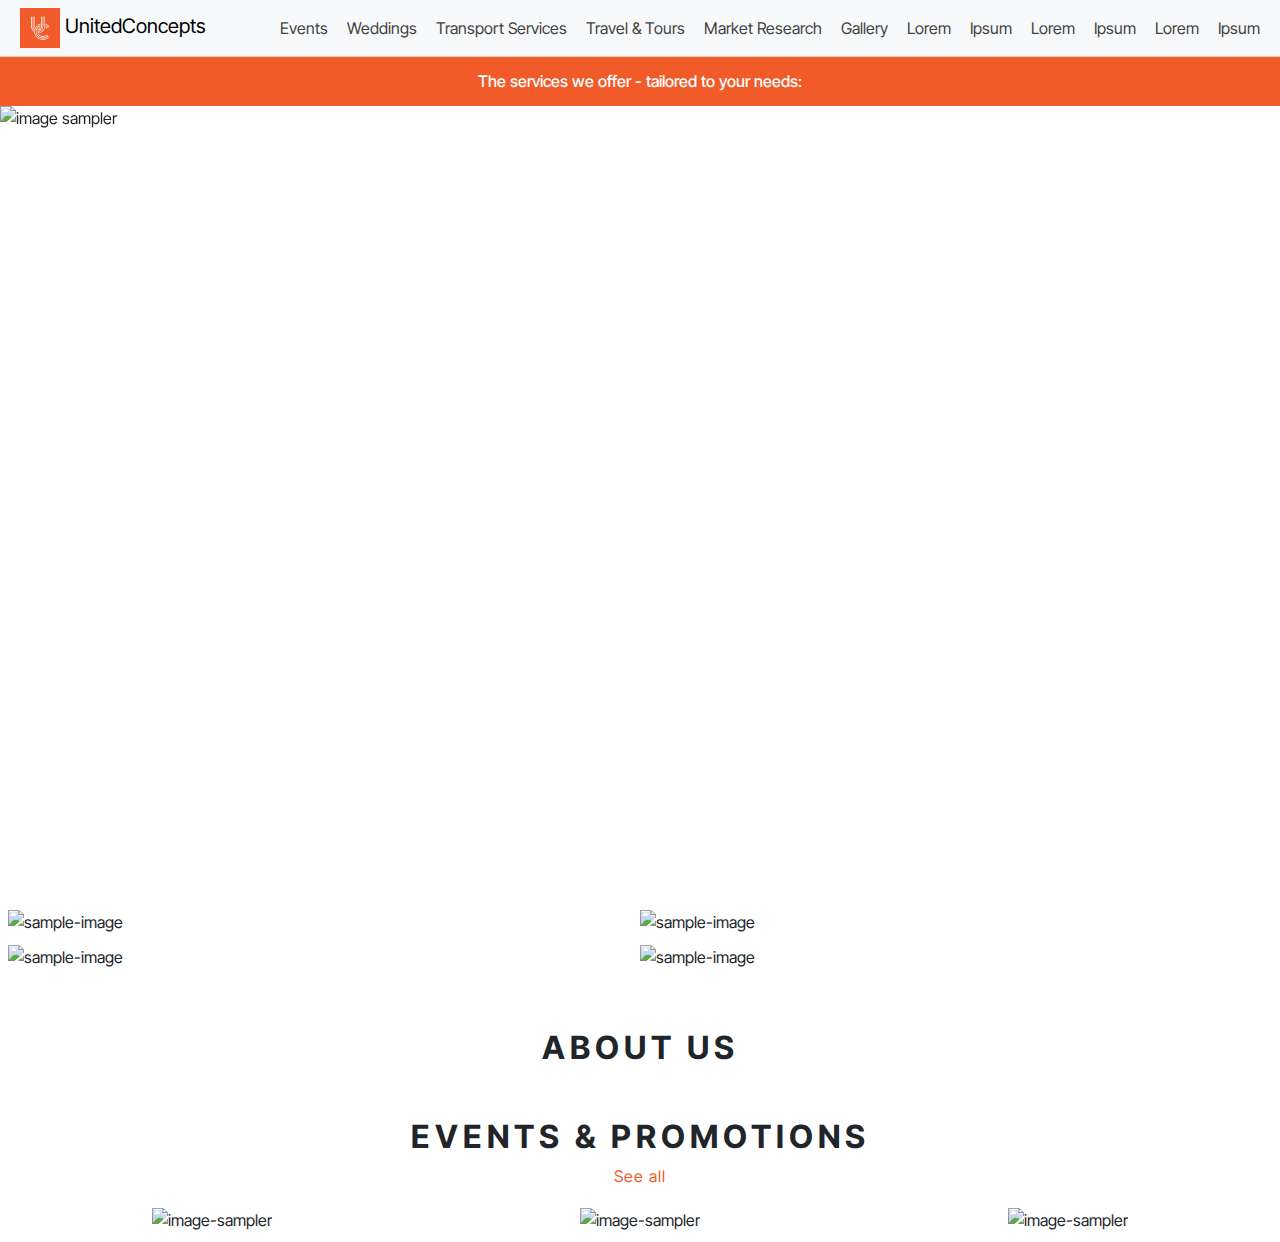
==== index.html @ 54bebf53 "save changes - add photos, events and promos, about us" ====
<!DOCTYPE html>
<html lang="en">
<head>
    <meta charset="UTF-8">
    <meta http-equiv="X-UA-Compatible" content="IE=edge">
    <meta name="viewport" content="width=device-width, initial-scale=1.0">
    <!-- BootStrap CDN -->
    <link rel="stylesheet" href="https://cdn.jsdelivr.net/npm/bootstrap@5.2.2/dist/css/bootstrap.min.css">
    
    <!-- FontAwesome CDN -->
    <script src="https://kit.fontawesome.com/a1d79e8ba2.js" crossorigin="anonymous"></script>
    <!-- Google Fonts -->
    <link rel="preconnect" href="https://fonts.googleapis.com">
    <link rel="preconnect" href="https://fonts.gstatic.com" crossorigin>
    <link href="https://fonts.googleapis.com/css2?family=Inter+Tight:wght@200&display=swap" rel="stylesheet">
    <!-- Local CSS -->
    <link rel="stylesheet" href="index.css">
    <link rel="icon" href="images/logo.jpg">
    <title>UnitedConcepts PH</title>
</head>
<body>
    <nav class="navbar bg-light">
        <div class="img-container">
            <a href="404.html" class="navbar-brand">
                <img src="images/logo.jpg" alt="unicon logo" id="logo"> UnitedConcepts
            </a>
        </div>
        <div class="text-container">
            <a href="404.html">Events</a>
            <a href="404.html">Weddings</a>
            <a href="404.html">Transport Services</a>
            <a href="404.html">Travel & Tours</a>
            <a href="404.html">Market Research</a>
            <a href="404.html">Gallery</a>
            <a href="404.html">Lorem</a>
            <a href="404.html">Ipsum</a>
            <a href="404.html">Lorem</a>
            <a href="404.html">Ipsum</a>
            <a href="404.html">Lorem</a>
            <a href="404.html">Ipsum</a>
        </div>
    </nav>
    <div class="banner">
        <h5>The services we offer - tailored to your needs:</h5>
    </div>
    <!-- Service Carousel Bootstrap -->
    <section id="services">
        <div id="carouselExampleInterval" class="carousel slide" data-bs-ride="carousel">
            <div class="carousel-indicators">
                <button type="button" data-bs-target="#carouselExampleInterval" data-bs-slide-to="0" class="active" aria-current="true" aria-label="Slide 1"></button>
                <button type="button" data-bs-target="#carouselExampleInterval" data-bs-slide-to="1" aria-label="Slide 2"></button>
                <button type="button" data-bs-target="#carouselExampleInterval" data-bs-slide-to="2" aria-label="Slide 3"></button>
                <button type="button" data-bs-target="#carouselExampleInterval" data-bs-slide-to="3" aria-label="Slide 4"></button>
                <button type="button" data-bs-target="#carouselExampleInterval" data-bs-slide-to="4" aria-label="Slide 5"></button>
            </div>
            <div class="carousel-inner">
              <div class="carousel-item active" data-bs-interval="4000">
                <img src="https://images.unsplash.com/photo-1549451371-64aa98a6f660?ixlib=rb-1.2.1&ixid=MnwxMjA3fDB8MHxwaG90by1wYWdlfHx8fGVufDB8fHx8&auto=format&fit=crop&w=1740&q=80" class="d-block img-crop" alt="image sampler">
              </div>
              <div class="carousel-item" data-bs-interval="4000">
                <img src="https://images.unsplash.com/photo-1460978812857-470ed1c77af0?ixlib=rb-1.2.1&ixid=MnwxMjA3fDB8MHxwaG90by1wYWdlfHx8fGVufDB8fHx8&auto=format&fit=crop&w=1895&q=80" class="d-block img-crop" alt="image sampler">
              </div>
              <div class="carousel-item" data-bs-interval="4000">
                <img src="https://images.unsplash.com/photo-1631436819122-64e20c1d6bb3?ixlib=rb-1.2.1&ixid=MnwxMjA3fDB8MHxwaG90by1wYWdlfHx8fGVufDB8fHx8&auto=format&fit=crop&w=1740&q=80" class="d-block img-crop" alt="image sampler">
              </div>
              <div class="carousel-item" data-bs-interval="4000">
                <img src="https://images.unsplash.com/photo-1534008897995-27a23e859048?ixlib=rb-1.2.1&ixid=MnwxMjA3fDB8MHxwaG90by1wYWdlfHx8fGVufDB8fHx8&auto=format&fit=crop&w=1674&q=80" class="d-block img-crop" alt="image sampler">
              </div>
              <div class="carousel-item" data-bs-interval="4000">
                <img src="https://images.unsplash.com/photo-1454165804606-c3d57bc86b40?ixlib=rb-1.2.1&ixid=MnwxMjA3fDB8MHxwaG90by1wYWdlfHx8fGVufDB8fHx8&auto=format&fit=crop&w=1740&q=80" class="d-block img-crop" alt="image sampler">
              </div>
            </div>
            <button class="carousel-control-prev" type="button" data-bs-target="#carouselExampleInterval" data-bs-slide="prev">
              <span class="carousel-control-prev-icon" aria-hidden="true"></span>
              <span class="visually-hidden">Previous</span>
            </button>
            <button class="carousel-control-next" type="button" data-bs-target="#carouselExampleInterval" data-bs-slide="next">
              <span class="carousel-control-next-icon" aria-hidden="true"></span>
              <span class="visually-hidden">Next</span>
            </button>
          </div>
    </section>
<!-- Image gallery type section -->
    <section>
      <div class="row row-pad">
        <div class="col-md-6 rem-pad">
            <img class="img-sq img-sq-l" src="https://images.unsplash.com/photo-1557223563-8db8e5e7d90b?ixlib=rb-1.2.1&ixid=MnwxMjA3fDB8MHxwaG90by1wYWdlfHx8fGVufDB8fHx8&auto=format&fit=crop&w=1471&q=80" alt="sample-image">
        </div>
        <div class="col-md-6 rem-pad">
            <img class="img-sq img-sq-r" src="https://images.unsplash.com/photo-1553323855-cc1abf1930d2?ixlib=rb-1.2.1&ixid=MnwxMjA3fDB8MHxwaG90by1wYWdlfHx8fGVufDB8fHx8&auto=format&fit=crop&w=1471&q=80" alt="sample-image">
        </div>
        <div class="col-md-6 rem-pad pad-top">
          <img class="img-sq img-sq-l" src="https://images.unsplash.com/photo-1608787721361-a8231d655d72?ixlib=rb-1.2.1&ixid=MnwxMjA3fDB8MHxwaG90by1wYWdlfHx8fGVufDB8fHx8&auto=format&fit=crop&w=1470&q=80" alt="sample-image">
      </div>
      <div class="col-md-6 rem-pad pad-top">
          <img class="img-sq img-sq-r" src="https://images.unsplash.com/photo-1514525253161-7a46d19cd819?ixlib=rb-1.2.1&ixid=MnwxMjA3fDB8MHxwaG90by1wYWdlfHx8fGVufDB8fHx8&auto=format&fit=crop&w=1548&q=80" alt="sample-image">
      </div>
      </div>
    </section>
<!-- About Us -->
    <section id="about-us">
      <h2>ABOUT US</h2>
    </section>
<!-- Events Section -->
    <section id="events">
      <h2>EVENTS & PROMOTIONS</h2>
      <a href="404.html">See all <i class="fa-solid fa-circle-chevron-right"></i></a>
      <div class="row row-pad">
        <div class="col-md-4">
            <img class="events-img overflow-hide" src="https://images.unsplash.com/photo-1507676184212-d03ab07a01bf?ixlib=rb-1.2.1&ixid=MnwxMjA3fDB8MHxwaG90by1wYWdlfHx8fGVufDB8fHx8&auto=format&fit=crop&w=1469&q=80" alt="image-sampler">
        </div>
        <div class="col-md-4">
            <img class="events-img" src="https://images.unsplash.com/photo-1511578314322-379afb476865?ixlib=rb-1.2.1&ixid=MnwxMjA3fDB8MHxwaG90by1wYWdlfHx8fGVufDB8fHx8&auto=format&fit=crop&w=1469&q=80" alt="image-sampler">
        </div>
        <div class="col-md-4">
           <img class="events-img" src="https://images.unsplash.com/photo-1505714628981-7273be3e2bd7?ixlib=rb-1.2.1&ixid=MnwxMjA3fDB8MHxwaG90by1wYWdlfHx8fGVufDB8fHx8&auto=format&fit=crop&w=1470&q=80" alt="image-sampler">
        </div>
      </div>
    </section>

<script src="https://cdn.jsdelivr.net/npm/bootstrap@5.2.2/dist/js/bootstrap.bundle.min.js" integrity="sha384-OERcA2EqjJCMA+/3y+gxIOqMEjwtxJY7qPCqsdltbNJuaOe923+mo//f6V8Qbsw3" crossorigin="anonymous"></script>
</body>
</html>
---- index.css ----
:root{
    --color-main1: #F15B29;
    --color-opac1: #f15b2949;
    --color-main2:gray;
}
html{
    margin:0;
    padding:0;
    box-sizing: border-box;
    overflow-x: hidden;
    /* overflow-y: hidden; */
}
body{
    margin:0;
    padding:0;
    font-family: 'Inter Tight', sans-serif;
}
/* navbar */
#logo{
    margin-left:20px;
    width:40px;
    height:40px;
}
.navbar{
    border-bottom: 1px solid var(--color-opac1);
}
.text-container{
    margin-right: 20px;
    padding:3px 0;
}
.text-container a{
    text-decoration: none;
    color: rgb(66, 66, 66);
    transition: all ease-in 0.1s 0s;
    margin-left:15px;
}
.text-container a:hover{
    display:inline-block;
    cursor:pointer;
    transform:translateY(-2px);
    color: rgb(66, 66, 66);
}
/* banner */
.banner{
    background-color: var(--color-main1);
    text-align: center;
    color:white;
    padding:15px 0;
}
h5{
    margin-bottom: 0;
    font-size:1em;
}
/* services part */
.img-crop{
    width:100vw;
    height:88vh;
    object-fit: cover;

}
/* square images */
.img-sq-l{
    width:100%;
    height:468px;
    padding:0px 10px 0px 10px;
    object-fit: cover;
}
.img-sq-r{
    width:100%;
    height:468px;
    padding:0px 10px 0px 0px;
    object-fit: cover;
}
.row-pad{
    padding:10px;
}
.rem-pad{
    padding:0;
}
.pad-top{
    padding-top:10px;
}
/* About Us */

/* Events */
#events, #about-us{
    margin-top:50px;
    text-align:center;
}
#events h2, #about-us h2{
    font-weight:bold;
    letter-spacing:5px;
} 
#events a{
    font-size:1em;
    font-weight: normal;
    text-decoration: none;
    color: var(--color-main1);
    letter-spacing: 1px;
} 
#events a:hover{
    font-weight: bold;
}
.events-img{
    margin-top:10px;
    width:calc(100% - 5px);
    transition: all ease-in-out 0.3s 0.05s;
}
.events-img:hover{
    transform:scale(1.05);
}
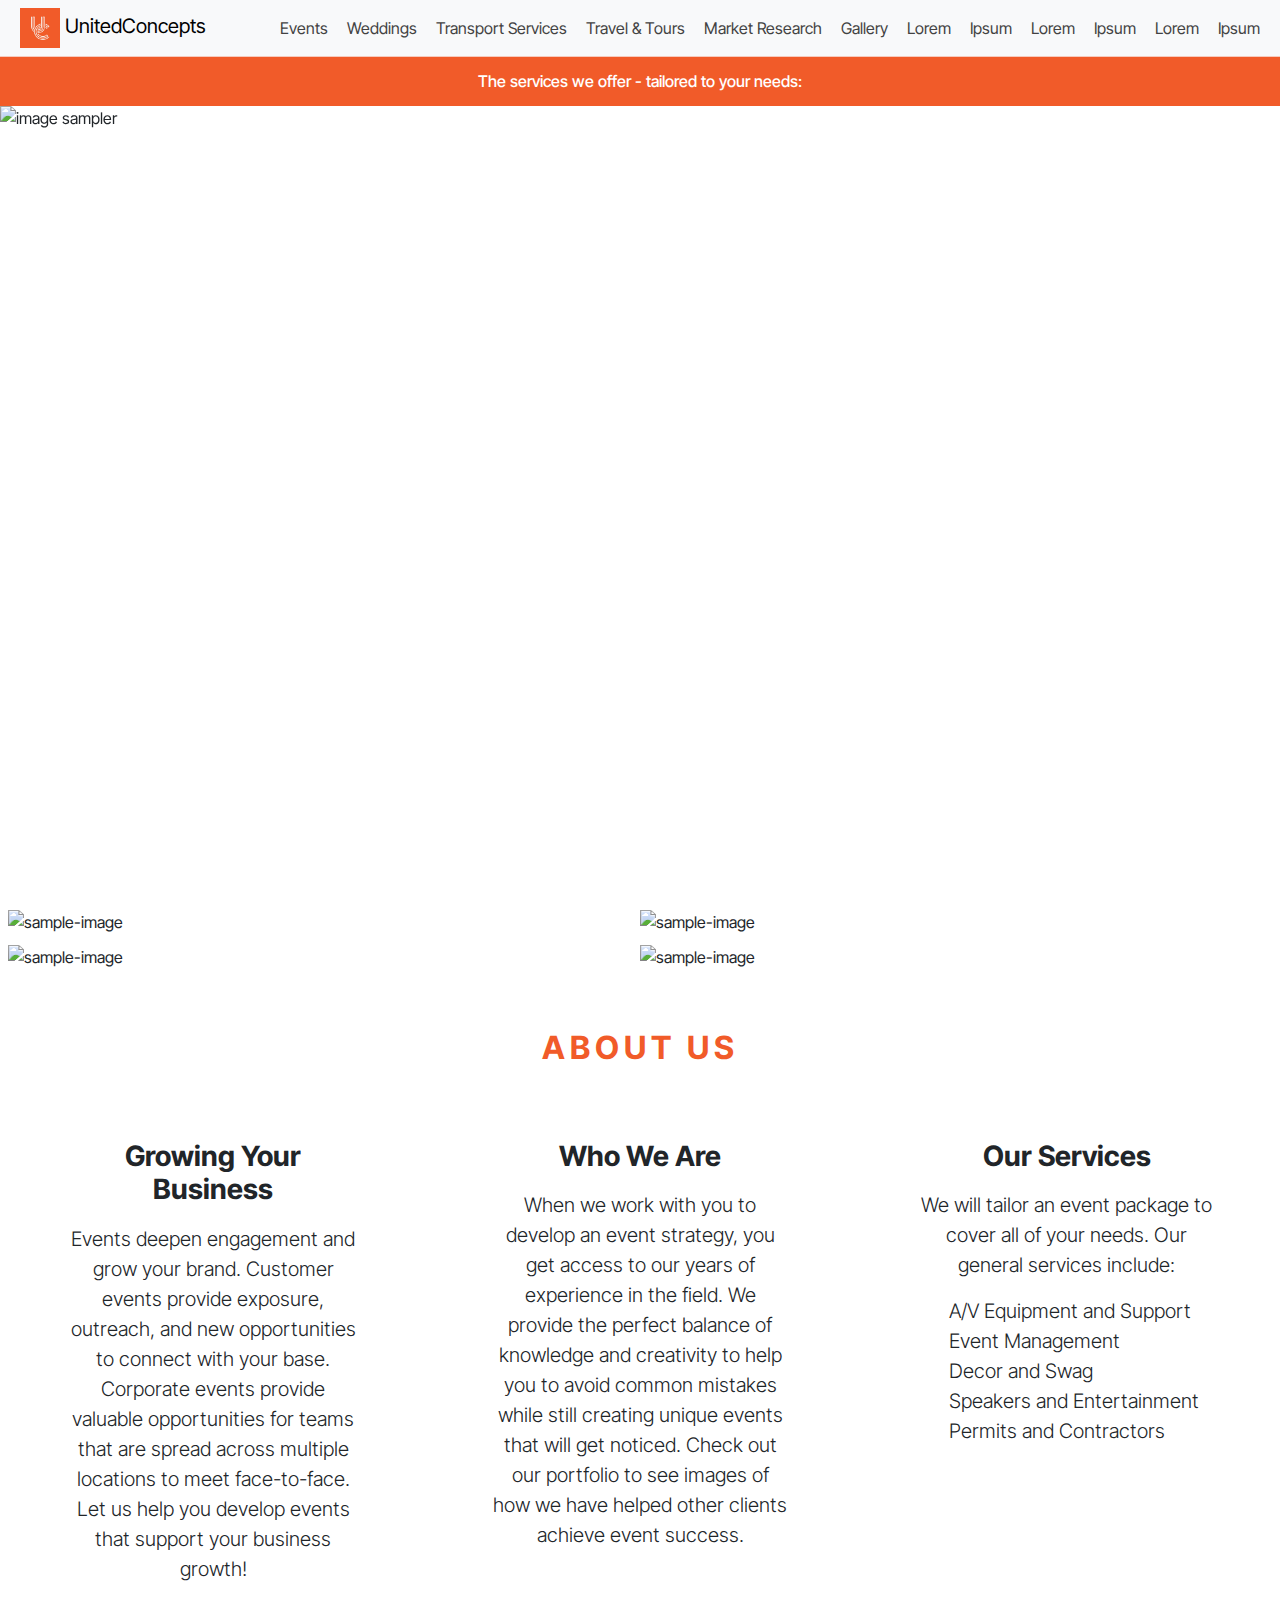
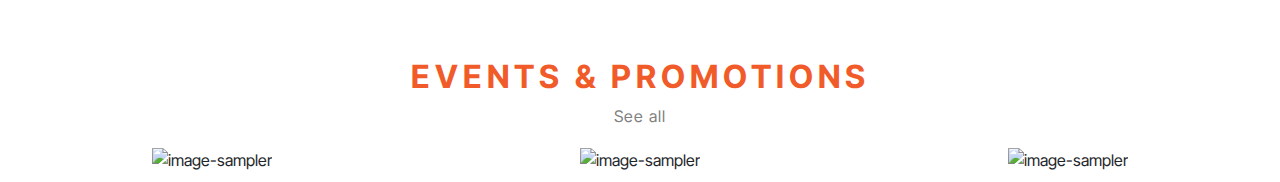
==== commit a6964f03: "add about us" ====
--- a/index.html
+++ b/index.html
@@ -100,6 +100,28 @@
 <!-- About Us -->
     <section id="about-us">
       <h2>ABOUT US</h2>
+      <div class="about-row">
+        <div class="about-container m-3 pt-5 px-5">
+          <h3>Growing Your Business</h3>
+          <p class="lead mt-3">Events deepen engagement and grow your brand. Customer events provide exposure, outreach, and new opportunities to connect with your base. Corporate events provide valuable opportunities for teams that are spread across multiple locations to meet face-to-face. Let us help you develop events that support your business growth!</p>
+        </div>
+        <div class="about-container m-3 pt-5 px-5">
+          <h3>Who We Are</h3>
+          <p class="lead mt-3">When we work with you to develop an event strategy, you get access to our years of experience in the field. We provide the perfect balance of knowledge and creativity to help you to avoid common mistakes while still creating unique events that will get noticed. Check out our portfolio to see images of how we have helped other clients achieve event success.</p>
+        </div>
+        <div class="about-container m-3 pt-5 px-5">
+          <h3>Our Services</h3>
+          <p class="lead mt-3">We will tailor an event package to cover all of your needs. Our general services include:
+            <ul class="lead">
+              <li><i class="fa-solid fa-chevron-right"></i> A/V Equipment and Support</li>
+              <li><i class="fa-solid fa-chevron-right"></i> Event Management</li>
+              <li><i class="fa-solid fa-chevron-right"></i> Decor and Swag</li>
+              <li><i class="fa-solid fa-chevron-right"></i> Speakers and Entertainment</li>
+              <li><i class="fa-solid fa-chevron-right"></i> Permits and Contractors</li>
+            </ul>            
+          </p>
+        </div>
+      </div>
     </section>
 <!-- Events Section -->
     <section id="events">
--- a/index.css
+++ b/index.css
@@ -14,6 +14,10 @@
     margin:0;
     padding:0;
     font-family: 'Inter Tight', sans-serif;
+}
+/* accessories */
+.border-right{
+    border-right: 5px solid gray;
 }
 /* navbar */
 #logo{
@@ -81,7 +85,31 @@
     padding-top:10px;
 }
 /* About Us */
-
+.about-container h3{
+    font-weight: bold;
+    border-bottom: 1px solid transparent;
+    transition: all ease-in 0.5s 0s;
+}
+.about-container p{
+    text-align: center;
+}
+.about-container{
+    min-width:250px;
+    width:400px;
+    height:500px;
+}
+.about-container:hover h3{
+    border-bottom: 1px solid var(--color-main1);
+}
+.about-row{
+    display:flex;
+    flex-direction: row;
+    justify-content: center;
+}
+ul{
+    list-style-type: none;
+    text-align: left;
+}
 /* Events */
 #events, #about-us{
     margin-top:50px;
@@ -90,16 +118,19 @@
 #events h2, #about-us h2{
     font-weight:bold;
     letter-spacing:5px;
+    color:var(--color-main1);
 } 
 #events a{
     font-size:1em;
     font-weight: normal;
     text-decoration: none;
-    color: var(--color-main1);
+    color: var(--color-main2);
+
     letter-spacing: 1px;
 } 
 #events a:hover{
     font-weight: bold;
+    color: var(--color-main1);
 }
 .events-img{
     margin-top:10px;
@@ -109,3 +140,5 @@
 .events-img:hover{
     transform:scale(1.05);
 }
+
+
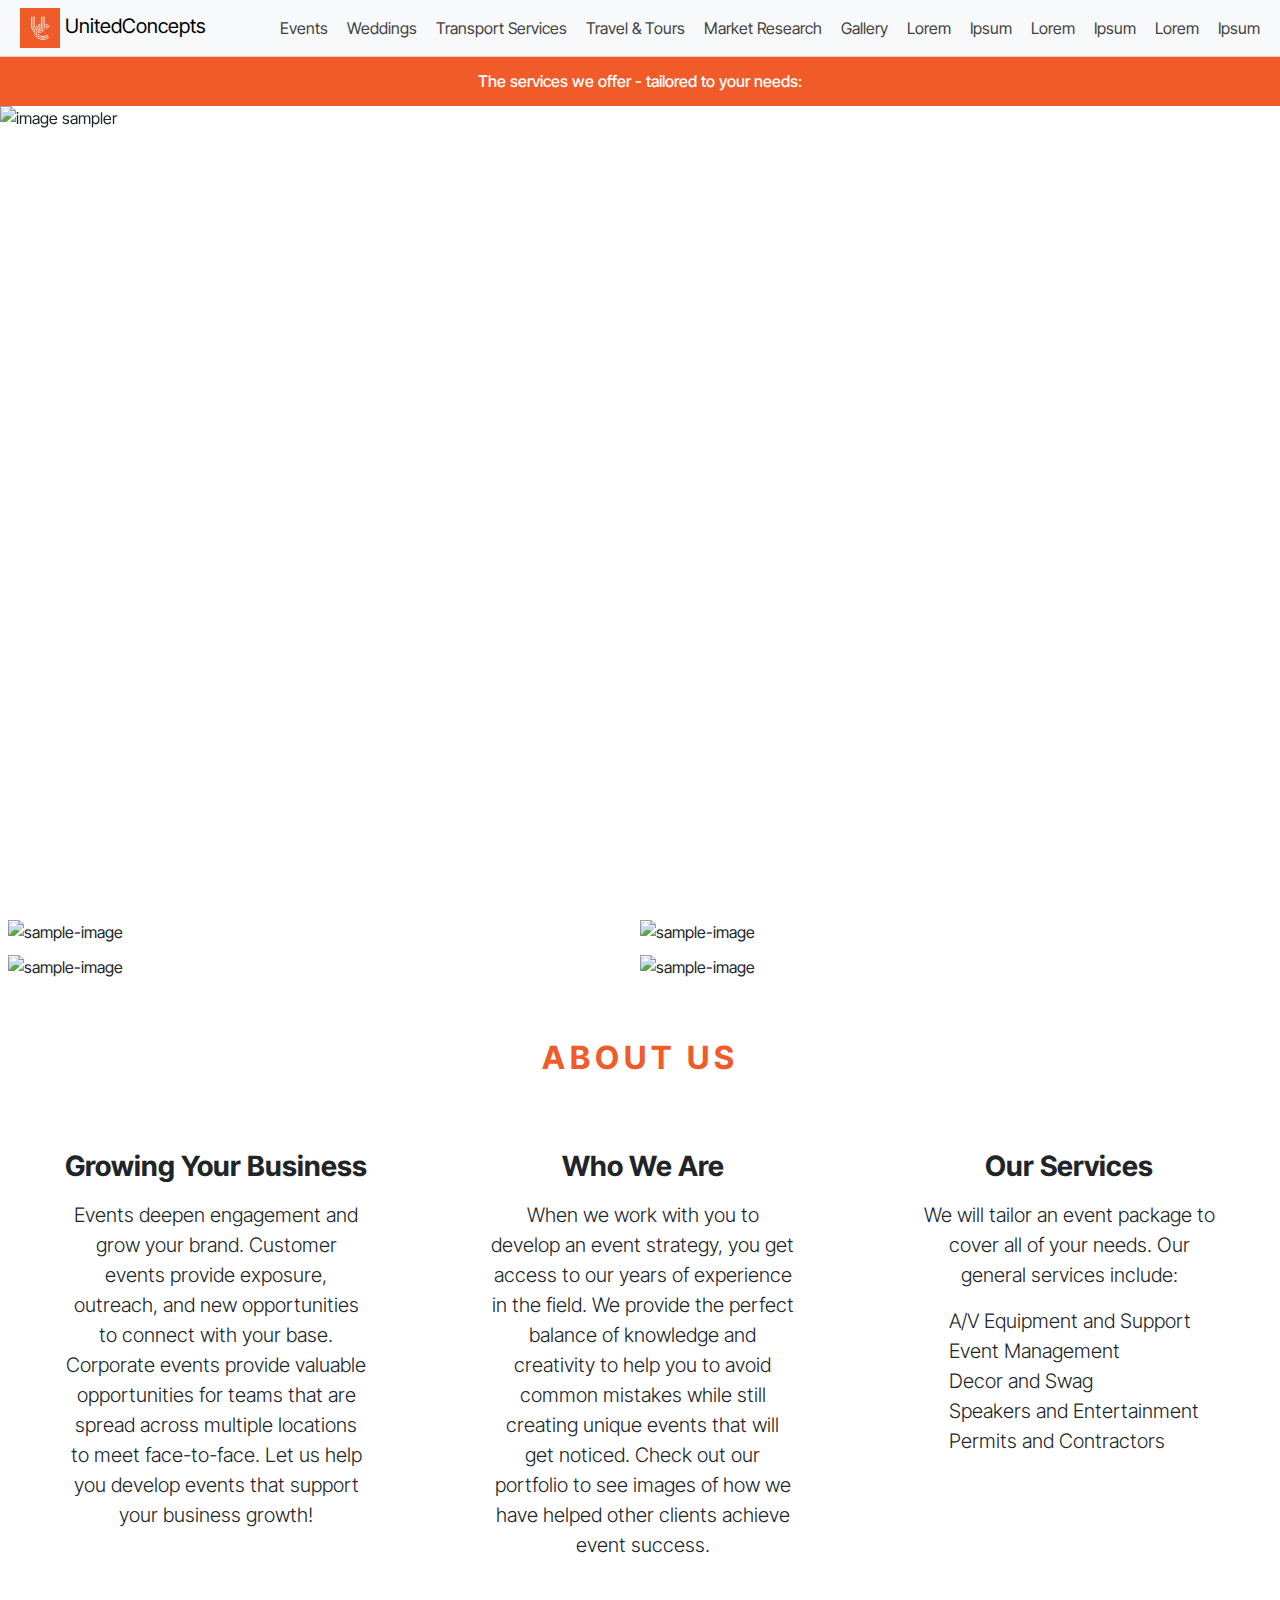
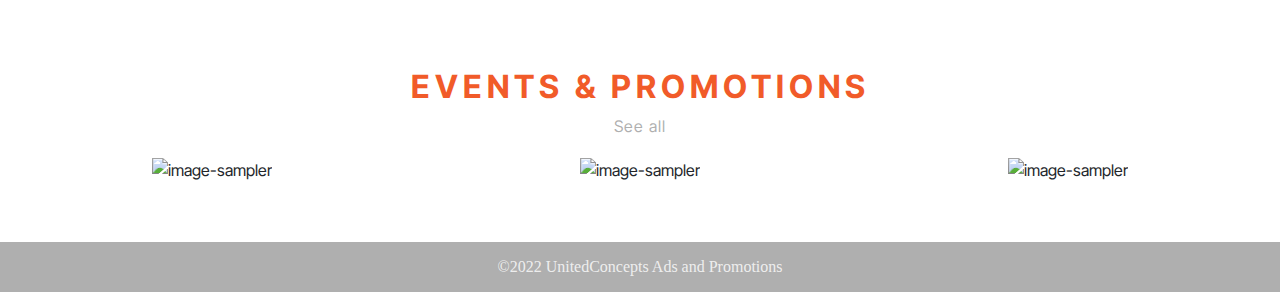
==== commit 68baa524: "add footer" ====
--- a/index.html
+++ b/index.html
@@ -83,10 +83,10 @@
 <!-- Image gallery type section -->
     <section>
       <div class="row row-pad">
-        <div class="col-md-6 rem-pad">
+        <div class="col-md-6 rem-pad pad-top">
             <img class="img-sq img-sq-l" src="https://images.unsplash.com/photo-1557223563-8db8e5e7d90b?ixlib=rb-1.2.1&ixid=MnwxMjA3fDB8MHxwaG90by1wYWdlfHx8fGVufDB8fHx8&auto=format&fit=crop&w=1471&q=80" alt="sample-image">
         </div>
-        <div class="col-md-6 rem-pad">
+        <div class="col-md-6 rem-pad pad-top">
             <img class="img-sq img-sq-r" src="https://images.unsplash.com/photo-1553323855-cc1abf1930d2?ixlib=rb-1.2.1&ixid=MnwxMjA3fDB8MHxwaG90by1wYWdlfHx8fGVufDB8fHx8&auto=format&fit=crop&w=1471&q=80" alt="sample-image">
         </div>
         <div class="col-md-6 rem-pad pad-top">
@@ -100,27 +100,38 @@
 <!-- About Us -->
     <section id="about-us">
       <h2>ABOUT US</h2>
+
       <div class="about-row">
-        <div class="about-container m-3 pt-5 px-5">
-          <h3>Growing Your Business</h3>
-          <p class="lead mt-3">Events deepen engagement and grow your brand. Customer events provide exposure, outreach, and new opportunities to connect with your base. Corporate events provide valuable opportunities for teams that are spread across multiple locations to meet face-to-face. Let us help you develop events that support your business growth!</p>
+
+        <div class="col-lg-4">
+          <div class="about-container m-3 pt-5 px-5">
+            <h3>Growing Your Business</h3>
+            <p class="lead mt-3">Events deepen engagement and grow your brand. Customer events provide exposure, outreach, and new opportunities to connect with your base. Corporate events provide valuable opportunities for teams that are spread across multiple locations to meet face-to-face. Let us help you develop events that support your business growth!</p>
+          </div>
         </div>
+
+       <div class="col-lg-4">
         <div class="about-container m-3 pt-5 px-5">
           <h3>Who We Are</h3>
           <p class="lead mt-3">When we work with you to develop an event strategy, you get access to our years of experience in the field. We provide the perfect balance of knowledge and creativity to help you to avoid common mistakes while still creating unique events that will get noticed. Check out our portfolio to see images of how we have helped other clients achieve event success.</p>
         </div>
-        <div class="about-container m-3 pt-5 px-5">
-          <h3>Our Services</h3>
-          <p class="lead mt-3">We will tailor an event package to cover all of your needs. Our general services include:
-            <ul class="lead">
-              <li><i class="fa-solid fa-chevron-right"></i> A/V Equipment and Support</li>
-              <li><i class="fa-solid fa-chevron-right"></i> Event Management</li>
-              <li><i class="fa-solid fa-chevron-right"></i> Decor and Swag</li>
-              <li><i class="fa-solid fa-chevron-right"></i> Speakers and Entertainment</li>
-              <li><i class="fa-solid fa-chevron-right"></i> Permits and Contractors</li>
-            </ul>            
-          </p>
+       </div>
+       
+        <div class="col-lg-4">
+          <div class="about-container m-3 pt-5 px-5">
+            <h3>Our Services</h3>
+            <p class="lead mt-3">We will tailor an event package to cover all of your needs. Our general services include:
+              <ul class="lead">
+                <li><i class="fa-solid fa-chevron-right"></i> A/V Equipment and Support</li>
+                <li><i class="fa-solid fa-chevron-right"></i> Event Management</li>
+                <li><i class="fa-solid fa-chevron-right"></i> Decor and Swag</li>
+                <li><i class="fa-solid fa-chevron-right"></i> Speakers and Entertainment</li>
+                <li><i class="fa-solid fa-chevron-right"></i> Permits and Contractors</li>
+              </ul>            
+            </p>
+          </div>
         </div>
+        
       </div>
     </section>
 <!-- Events Section -->
@@ -129,7 +140,8 @@
       <a href="404.html">See all <i class="fa-solid fa-circle-chevron-right"></i></a>
       <div class="row row-pad">
         <div class="col-md-4">
-            <img class="events-img overflow-hide" src="https://images.unsplash.com/photo-1507676184212-d03ab07a01bf?ixlib=rb-1.2.1&ixid=MnwxMjA3fDB8MHxwaG90by1wYWdlfHx8fGVufDB8fHx8&auto=format&fit=crop&w=1469&q=80" alt="image-sampler">
+          <div class="events-img-container"></div>
+          <img class="events-img overflow-hide" src="https://images.unsplash.com/photo-1507676184212-d03ab07a01bf?ixlib=rb-1.2.1&ixid=MnwxMjA3fDB8MHxwaG90by1wYWdlfHx8fGVufDB8fHx8&auto=format&fit=crop&w=1469&q=80" alt="image-sampler">
         </div>
         <div class="col-md-4">
             <img class="events-img" src="https://images.unsplash.com/photo-1511578314322-379afb476865?ixlib=rb-1.2.1&ixid=MnwxMjA3fDB8MHxwaG90by1wYWdlfHx8fGVufDB8fHx8&auto=format&fit=crop&w=1469&q=80" alt="image-sampler">
@@ -140,6 +152,13 @@
       </div>
     </section>
 
+<!-- Footer -->
+    <footer>
+      <p>&copy;2022 UnitedConcepts Ads and Promotions</p>
+    </footer>
+
+
 <script src="https://cdn.jsdelivr.net/npm/bootstrap@5.2.2/dist/js/bootstrap.bundle.min.js" integrity="sha384-OERcA2EqjJCMA+/3y+gxIOqMEjwtxJY7qPCqsdltbNJuaOe923+mo//f6V8Qbsw3" crossorigin="anonymous"></script>
+
 </body>
 </html>--- a/index.css
+++ b/index.css
@@ -1,7 +1,7 @@
 :root{
     --color-main1: #F15B29;
     --color-opac1: #f15b2949;
-    --color-main2:gray;
+    --color-main2:rgba(128, 128, 128, 0.63);
 }
 html{
     margin:0;
@@ -75,6 +75,12 @@
     padding:0px 10px 0px 0px;
     object-fit: cover;
 }
+@media (max-width:770px){
+    .img-sq-r, .img-sq-l{
+        padding:0px 0px 0px 0px;
+        margin:0px 0px 0px 0px;
+    }
+}
 .row-pad{
     padding:10px;
 }
@@ -102,6 +108,7 @@
     border-bottom: 1px solid var(--color-main1);
 }
 .about-row{
+    overflow-x: auto;
     display:flex;
     flex-direction: row;
     justify-content: center;
@@ -109,6 +116,12 @@
 ul{
     list-style-type: none;
     text-align: left;
+}
+@media (max-width:1050px){
+    .about-row{
+        justify-content: flex-start;
+        margin:0 25px;
+    }
 }
 /* Events */
 #events, #about-us{
@@ -137,8 +150,23 @@
     width:calc(100% - 5px);
     transition: all ease-in-out 0.3s 0.05s;
 }
+
 .events-img:hover{
-    transform:scale(1.05);
+    transform:scale(1.03);
+}
+/* Footer */
+footer{
+    display:flex;
+    flex-direction: row;
+    justify-content: center;
+    align-items: center;
+    margin-top: 50px;
+    height:50px;
+    background-color: var(--color-main2);
+    color:rgba(255, 255, 255, 0.8);
+}
+footer p{
+    font-family: serif;
+    margin:0;
 }
 
-
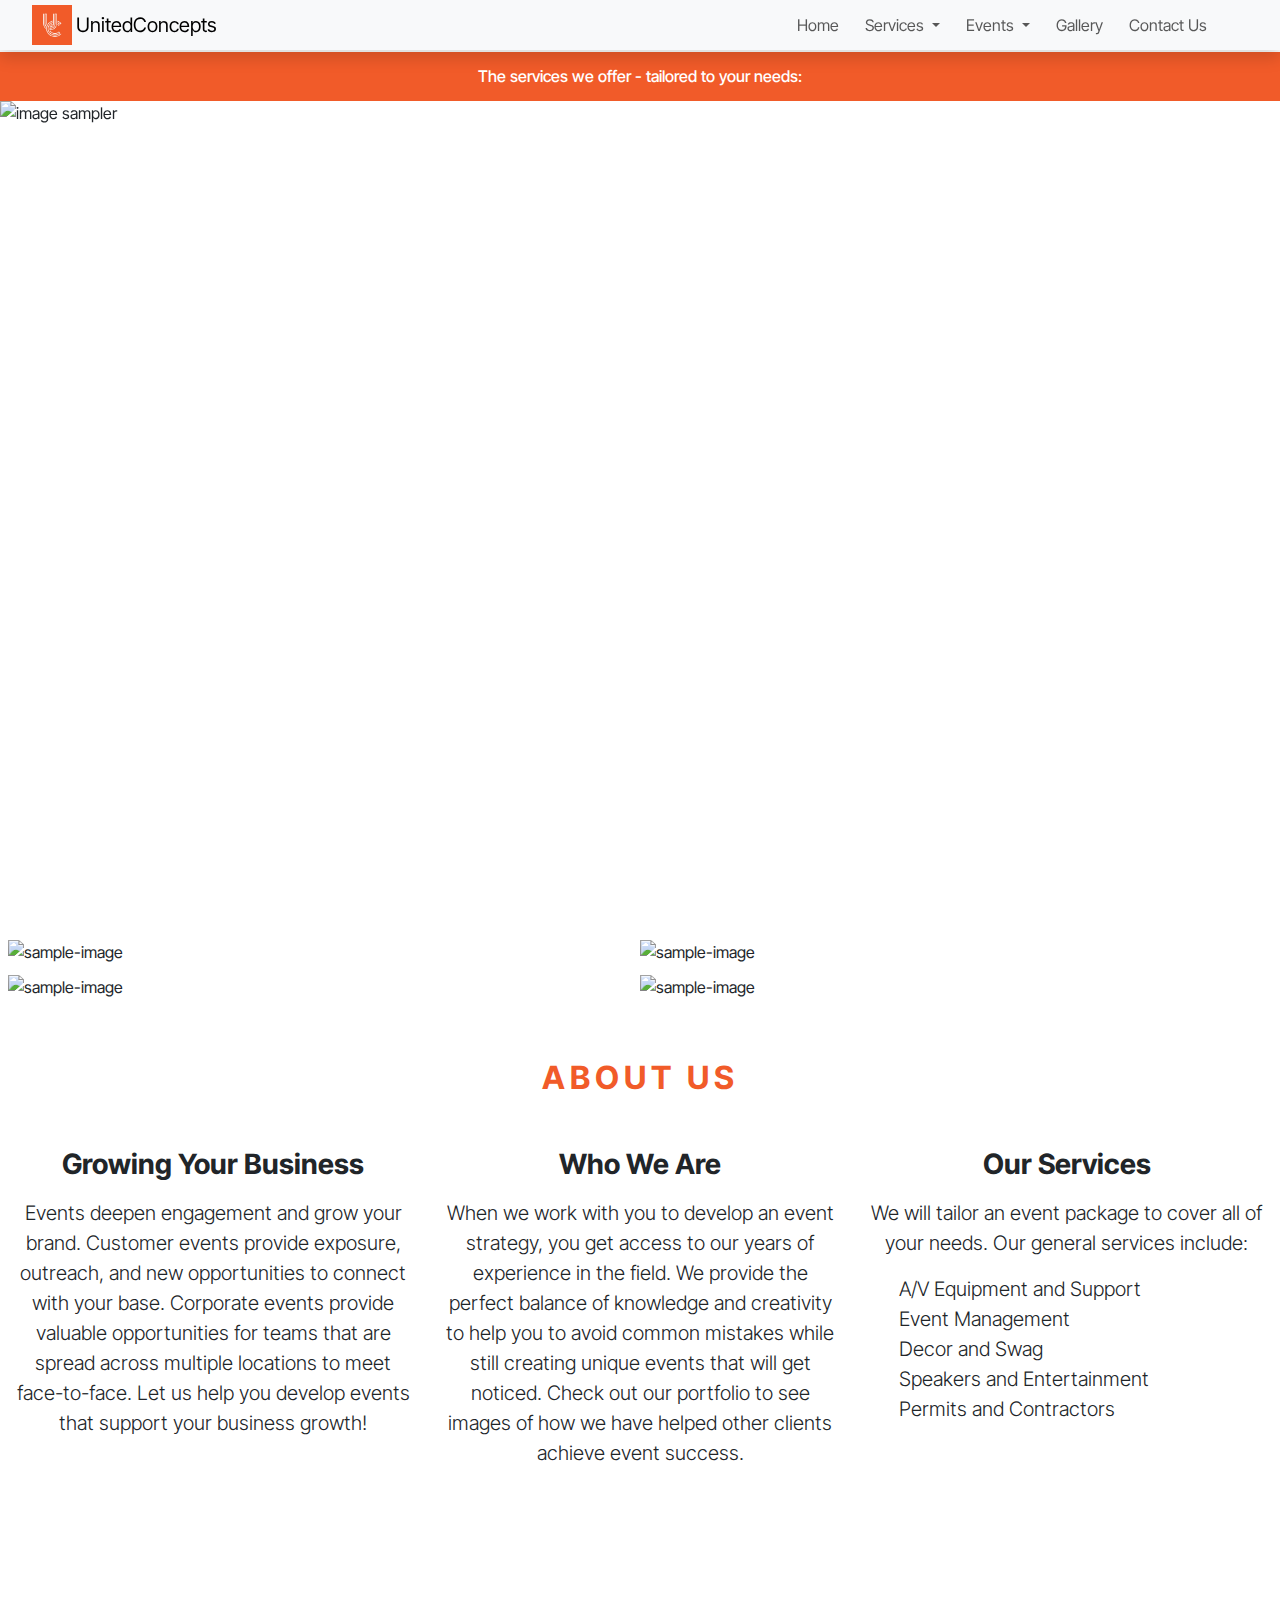
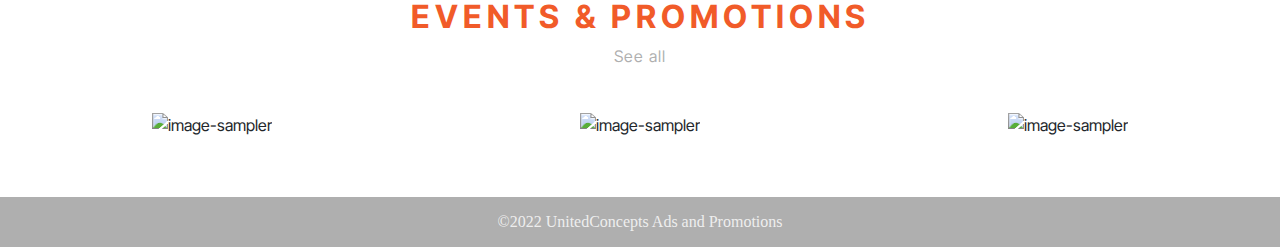
==== commit a24208aa: "save changes, minor fixes" ====
--- a/index.html
+++ b/index.html
@@ -19,27 +19,63 @@
     <title>UnitedConcepts PH</title>
 </head>
 <body>
-    <nav class="navbar bg-light">
-        <div class="img-container">
-            <a href="404.html" class="navbar-brand">
-                <img src="images/logo.jpg" alt="unicon logo" id="logo"> UnitedConcepts
-            </a>
-        </div>
-        <div class="text-container">
-            <a href="404.html">Events</a>
-            <a href="404.html">Weddings</a>
-            <a href="404.html">Transport Services</a>
-            <a href="404.html">Travel & Tours</a>
-            <a href="404.html">Market Research</a>
-            <a href="404.html">Gallery</a>
-            <a href="404.html">Lorem</a>
-            <a href="404.html">Ipsum</a>
-            <a href="404.html">Lorem</a>
-            <a href="404.html">Ipsum</a>
-            <a href="404.html">Lorem</a>
-            <a href="404.html">Ipsum</a>
-        </div>
-    </nav>
+
+      <nav class="navbar fixed-top navbar-expand-md bg-light shadow">
+        <div class="container-fluid" id="nav-container">
+
+          <a class="navbar-brand" href="#" id="brand-container">
+           <img src="images/logo.jpg" alt="Logo" id="logo" class="d-inline-block align-text-top">
+           <span class="ms-1" id="brand-name">UnitedConcepts</span>
+          </a>
+
+          <button class="navbar-toggler" type="button" data-bs-toggle="collapse" data-bs-target="#navbarSupportedContent" aria-controls="navbarSupportedContent" aria-expanded="false" aria-label="Toggle navigation">
+            <span class="navbar-toggler-icon"></span>
+          </button>
+
+          <div class="collapse navbar-collapse" id="navbarSupportedContent">
+            <ul class="navbar-nav ms-auto mb-2 mb-lg-0 pe-lg-5">
+
+              <li class="nav-item">
+                <a class="nav-link" aria-current="page" href="#">Home</a>
+              </li>
+
+              <li class="nav-item dropdown">
+                <a class="nav-link dropdown-toggle" href="#" role="button" data-bs-toggle="dropdown" aria-expanded="false">
+                  Services
+                </a>
+                <ul class="dropdown-menu">
+                  <li><a class="dropdown-item" href="#">Catering</a></li>
+                  <li><a class="dropdown-item" href="#">Transport</a></li>
+                  <!-- <li><hr class="dropdown-divider"></li> -->
+                  <li><a class="dropdown-item" href="#">Travel and Tours</a></li>
+                </ul>
+              </li>
+
+              <li class="nav-item dropdown">
+                <a class="nav-link dropdown-toggle" href="#" role="button" data-bs-toggle="dropdown" aria-expanded="false">
+                  Events
+                </a>
+                <ul class="dropdown-menu">
+                  <li><a class="dropdown-item" href="#">Concerts</a></li>
+                  <li><a class="dropdown-item" href="#">Festivals</a></li>
+                  <!-- <li><hr class="dropdown-divider"></li> -->
+                  <li><a class="dropdown-item" href="#">Product Launch</a></li>
+                </ul>
+              </li>
+
+              <li class="nav-item">
+                <a class="nav-link" aria-current="page" href="#">Gallery</a>
+              </li>
+
+              <li class="nav-item">
+                <a class="nav-link" aria-current="page" href="#">Contact Us</a>
+              </li>
+
+            </ul>
+          </div>
+        </div>
+      </nav>
+
     <div class="banner">
         <h5>The services we offer - tailored to your needs:</h5>
     </div>
@@ -104,21 +140,21 @@
       <div class="about-row">
 
         <div class="col-lg-4">
-          <div class="about-container m-3 pt-5 px-5">
+          <div class="about-container">
             <h3>Growing Your Business</h3>
             <p class="lead mt-3">Events deepen engagement and grow your brand. Customer events provide exposure, outreach, and new opportunities to connect with your base. Corporate events provide valuable opportunities for teams that are spread across multiple locations to meet face-to-face. Let us help you develop events that support your business growth!</p>
           </div>
         </div>
 
        <div class="col-lg-4">
-        <div class="about-container m-3 pt-5 px-5">
+        <div class="about-container">
           <h3>Who We Are</h3>
           <p class="lead mt-3">When we work with you to develop an event strategy, you get access to our years of experience in the field. We provide the perfect balance of knowledge and creativity to help you to avoid common mistakes while still creating unique events that will get noticed. Check out our portfolio to see images of how we have helped other clients achieve event success.</p>
         </div>
        </div>
        
         <div class="col-lg-4">
-          <div class="about-container m-3 pt-5 px-5">
+          <div class="about-container">
             <h3>Our Services</h3>
             <p class="lead mt-3">We will tailor an event package to cover all of your needs. Our general services include:
               <ul class="lead">
--- a/index.css
+++ b/index.css
@@ -25,27 +25,23 @@
     width:40px;
     height:40px;
 }
+#brand-container{
+    display:flex;
+    flex-direction: row;
+    align-items: center;
+}
 .navbar{
-    border-bottom: 1px solid var(--color-opac1);
+    padding:0;
 }
-.text-container{
-    margin-right: 20px;
-    padding:3px 0;
+.nav-item{
+    margin:5px;
 }
-.text-container a{
-    text-decoration: none;
-    color: rgb(66, 66, 66);
-    transition: all ease-in 0.1s 0s;
-    margin-left:15px;
-}
-.text-container a:hover{
-    display:inline-block;
-    cursor:pointer;
-    transform:translateY(-2px);
-    color: rgb(66, 66, 66);
-}
+/* .dropdown:hover .dropdown-menu{
+    display:block;
+} */
 /* banner */
 .banner{
+    margin-top:52px;
     background-color: var(--color-main1);
     text-align: center;
     color:white;
@@ -82,6 +78,7 @@
     }
 }
 .row-pad{
+    margin-top: 25px;
     padding:10px;
 }
 .rem-pad{
@@ -100,14 +97,20 @@
     text-align: center;
 }
 .about-container{
+    text-align: center;
     min-width:250px;
     width:400px;
-    height:500px;
+    height:400px;
 }
 .about-container:hover h3{
     border-bottom: 1px solid var(--color-main1);
 }
+.col-lg-4{
+    display:flex;
+    justify-content: center;
+}
 .about-row{
+    margin-top:50px;
     overflow-x: auto;
     display:flex;
     flex-direction: row;
@@ -121,6 +124,13 @@
     .about-row{
         justify-content: flex-start;
         margin:0 25px;
+        margin-top:30px;
+    }
+    .about-container{
+        text-align: center;
+        width:400px;
+        height:400px;
+        padding:0 10px;
     }
 }
 /* Events */
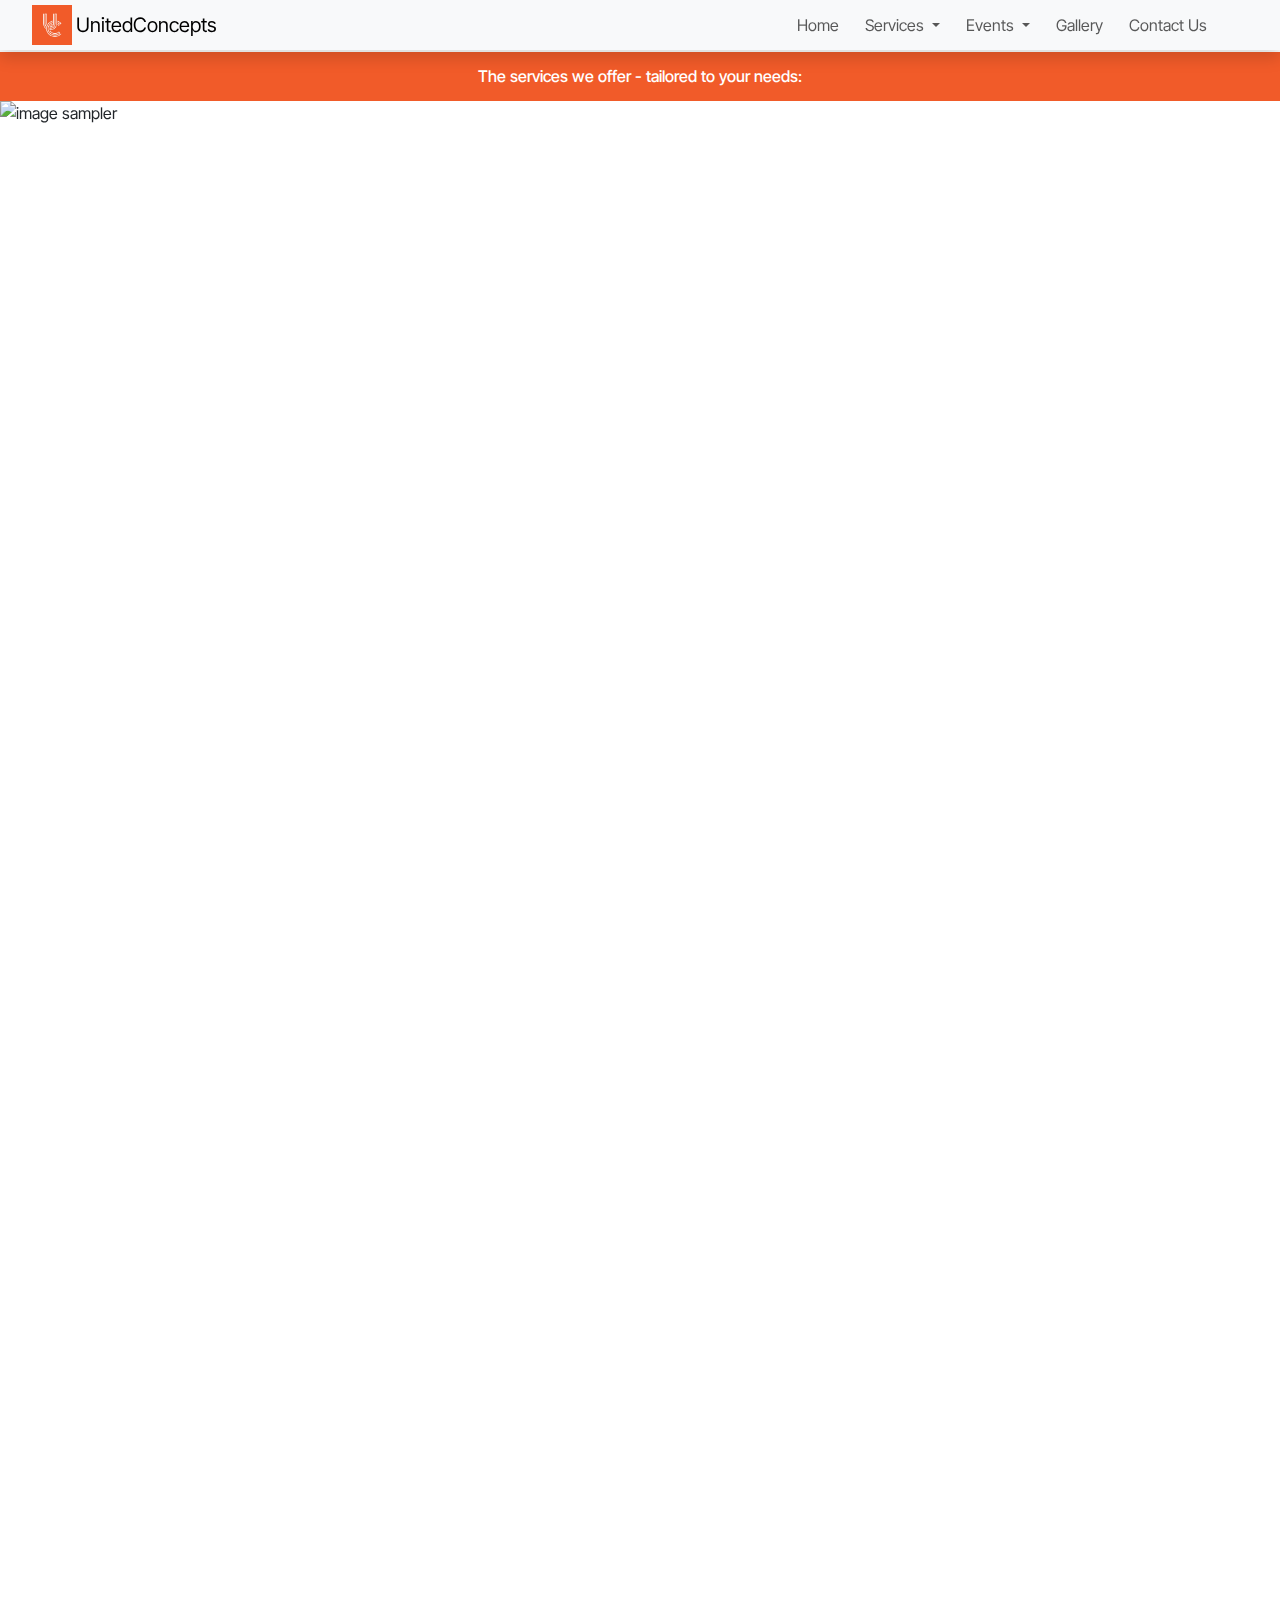
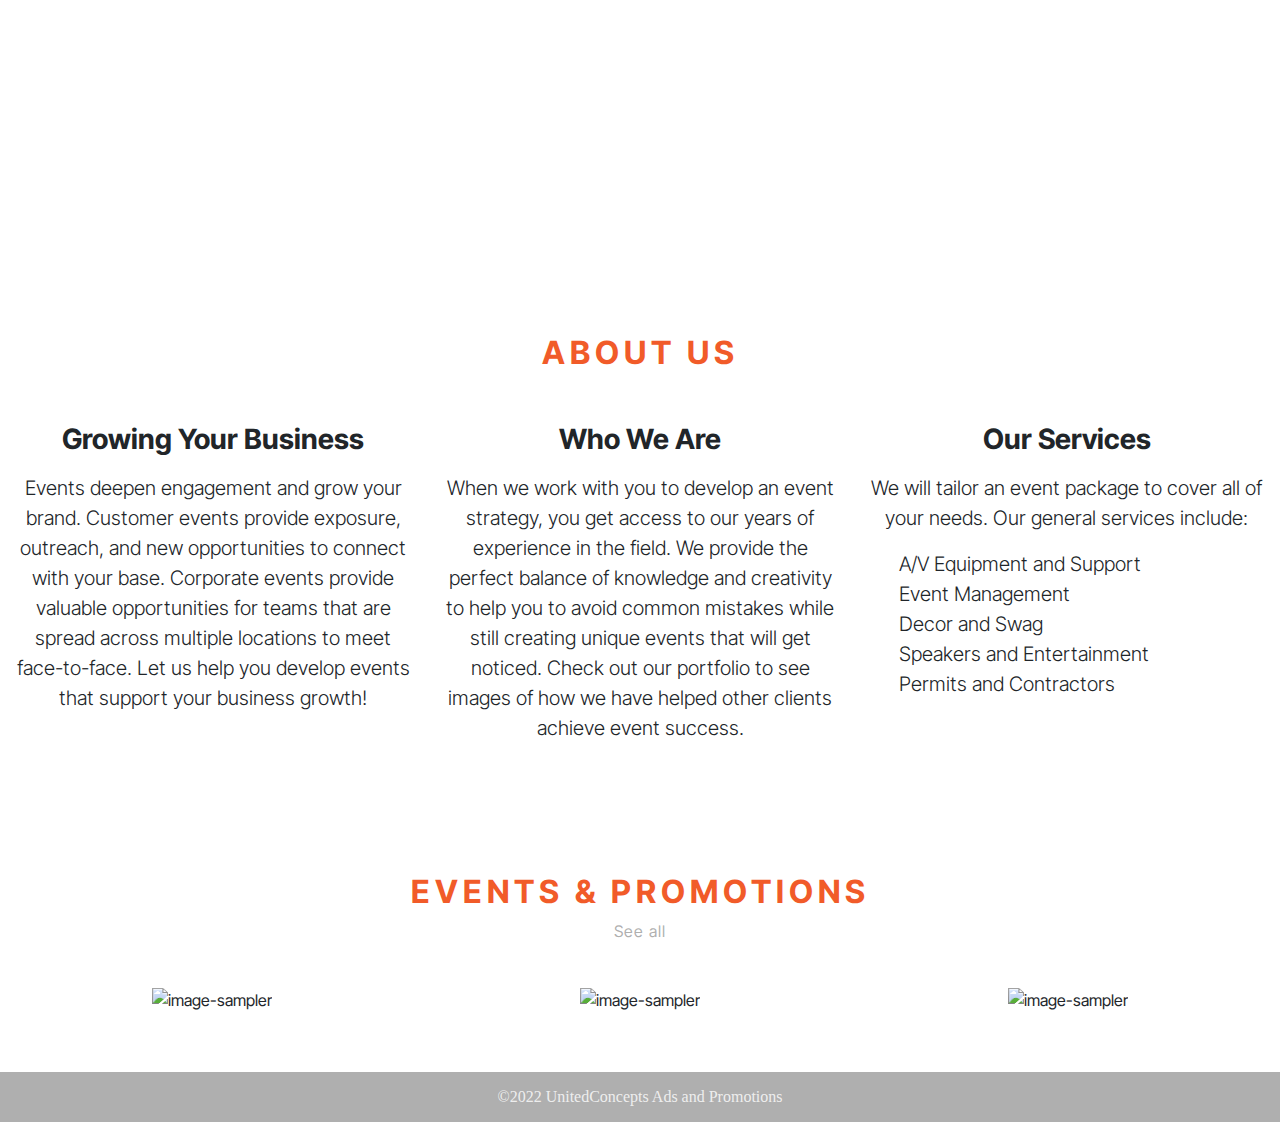
==== commit 6ea481fd: "change to image background for services" ====
--- a/index.html
+++ b/index.html
@@ -119,17 +119,25 @@
 <!-- Image gallery type section -->
     <section>
       <div class="row row-pad">
-        <div class="col-md-6 rem-pad pad-top">
-            <img class="img-sq img-sq-l" src="https://images.unsplash.com/photo-1557223563-8db8e5e7d90b?ixlib=rb-1.2.1&ixid=MnwxMjA3fDB8MHxwaG90by1wYWdlfHx8fGVufDB8fHx8&auto=format&fit=crop&w=1471&q=80" alt="sample-image">
-        </div>
-        <div class="col-md-6 rem-pad pad-top">
-            <img class="img-sq img-sq-r" src="https://images.unsplash.com/photo-1553323855-cc1abf1930d2?ixlib=rb-1.2.1&ixid=MnwxMjA3fDB8MHxwaG90by1wYWdlfHx8fGVufDB8fHx8&auto=format&fit=crop&w=1471&q=80" alt="sample-image">
-        </div>
-        <div class="col-md-6 rem-pad pad-top">
-          <img class="img-sq img-sq-l" src="https://images.unsplash.com/photo-1608787721361-a8231d655d72?ixlib=rb-1.2.1&ixid=MnwxMjA3fDB8MHxwaG90by1wYWdlfHx8fGVufDB8fHx8&auto=format&fit=crop&w=1470&q=80" alt="sample-image">
-      </div>
-      <div class="col-md-6 rem-pad pad-top">
-          <img class="img-sq img-sq-r" src="https://images.unsplash.com/photo-1514525253161-7a46d19cd819?ixlib=rb-1.2.1&ixid=MnwxMjA3fDB8MHxwaG90by1wYWdlfHx8fGVufDB8fHx8&auto=format&fit=crop&w=1548&q=80" alt="sample-image">
+        <div id="serv1-container" class="col-md-6 rem-pad pad-right pad-left pad-bottom">
+          <div id="travel-tours">
+
+          </div>
+        </div>
+        <div id="serv2-container" class="col-md-6 rem-pad pad-right pad-bottom">
+          <div id="travel-tours2">
+
+          </div>
+        </div>
+        <div id="serv3-container" class="col-md-6 rem-pad pad-left pad-right">
+          <div id="travel-tours3">
+
+          </div>
+      </div>
+      <div id="serv4-container" class="col-md-6 rem-pad pad-right">
+        <div id="travel-tours4">
+
+        </div>
       </div>
       </div>
     </section>
--- a/index.css
+++ b/index.css
@@ -59,12 +59,6 @@
 
 }
 /* square images */
-.img-sq-l{
-    width:100%;
-    height:468px;
-    padding:0px 10px 0px 10px;
-    object-fit: cover;
-}
 .img-sq-r{
     width:100%;
     height:468px;
@@ -72,10 +66,12 @@
     object-fit: cover;
 }
 @media (max-width:770px){
-    .img-sq-r, .img-sq-l{
-        padding:0px 0px 0px 0px;
-        margin:0px 0px 0px 0px;
-    }
+    #serv1-container, #serv2-container, #serv3-container, #serv4-container{
+        padding-left: 0px;
+        padding-top: 10px;
+        padding-right: 0px;
+        padding-bottom: 0px;
+    }    
 }
 .row-pad{
     margin-top: 25px;
@@ -87,6 +83,47 @@
 .pad-top{
     padding-top:10px;
 }
+.pad-right{
+    padding-right:10px;
+}
+.pad-left{
+    padding-left:10px;
+}
+.pad-bottom{
+    padding-bottom:10px;
+}
+#travel-tours{
+  background-image:url(https://images.unsplash.com/photo-1557223563-8db8e5e7d90b?ixlib=rb-1.2.1&ixid=MnwxMjA3fDB8MHxwaG90by1wYWdlfHx8fGVufDB8fHx8&auto=format&fit=crop&w=1471&q=80);
+  background-repeat: no-repeat;
+  background-position: center;
+  background-size: cover;
+  width:100%;
+  height:468px;
+}
+#travel-tours2{
+    background-image:url(https://images.unsplash.com/photo-1553323855-cc1abf1930d2?ixlib=rb-1.2.1&ixid=MnwxMjA3fDB8MHxwaG90by1wYWdlfHx8fGVufDB8fHx8&auto=format&fit=crop&w=1471&q=80);
+    background-repeat: no-repeat;
+    background-position: center;
+    background-size: cover;
+    width:100%;
+    height:468px;
+  }
+  #travel-tours3{
+    background-image:url(https://images.unsplash.com/photo-1608787721361-a8231d655d72?ixlib=rb-1.2.1&ixid=MnwxMjA3fDB8MHxwaG90by1wYWdlfHx8fGVufDB8fHx8&auto=format&fit=crop&w=1470&q=80);
+    background-repeat: no-repeat;
+    background-position: center;
+    background-size: cover;
+    width:100%;
+    height:468px;
+  }
+  #travel-tours4{
+    background-image:url(https://images.unsplash.com/photo-1514525253161-7a46d19cd819?ixlib=rb-1.2.1&ixid=MnwxMjA3fDB8MHxwaG90by1wYWdlfHx8fGVufDB8fHx8&auto=format&fit=crop&w=1548&q=80);
+    background-repeat: no-repeat;
+    background-position: center;
+    background-size: cover;
+    width:100%;
+    height:468px;
+  }
 /* About Us */
 .about-container h3{
     font-weight: bold;
@@ -123,14 +160,22 @@
 @media (max-width:1050px){
     .about-row{
         justify-content: flex-start;
-        margin:0 25px;
+        margin:0 10px;
         margin-top:30px;
     }
     .about-container{
         text-align: center;
         width:400px;
         height:400px;
-        padding:0 10px;
+        padding:0 30px;
+    }
+    .about-container h3{
+        font-size: 1.3em;
+        font-weight: bold;
+    }
+    .about-container p{
+        font-size:1.2em;
+        text-align: justify;
     }
 }
 /* Events */
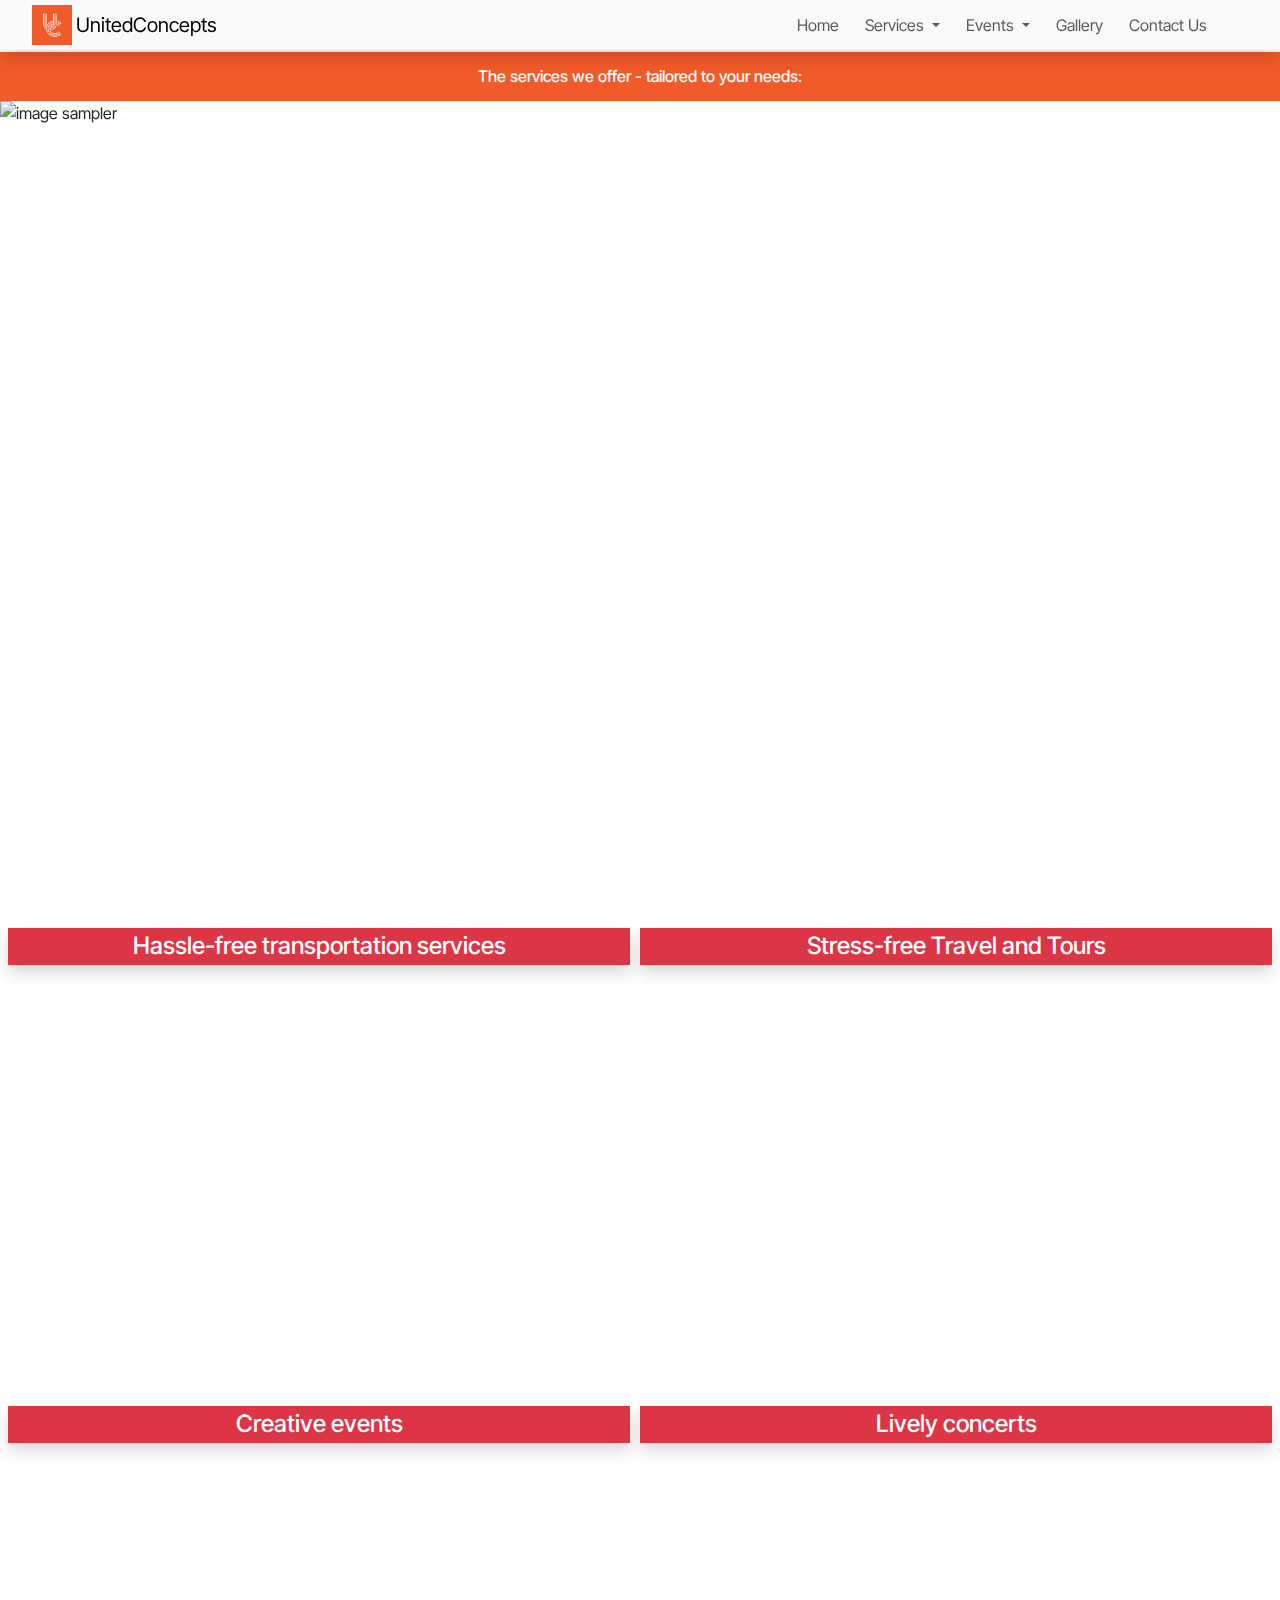
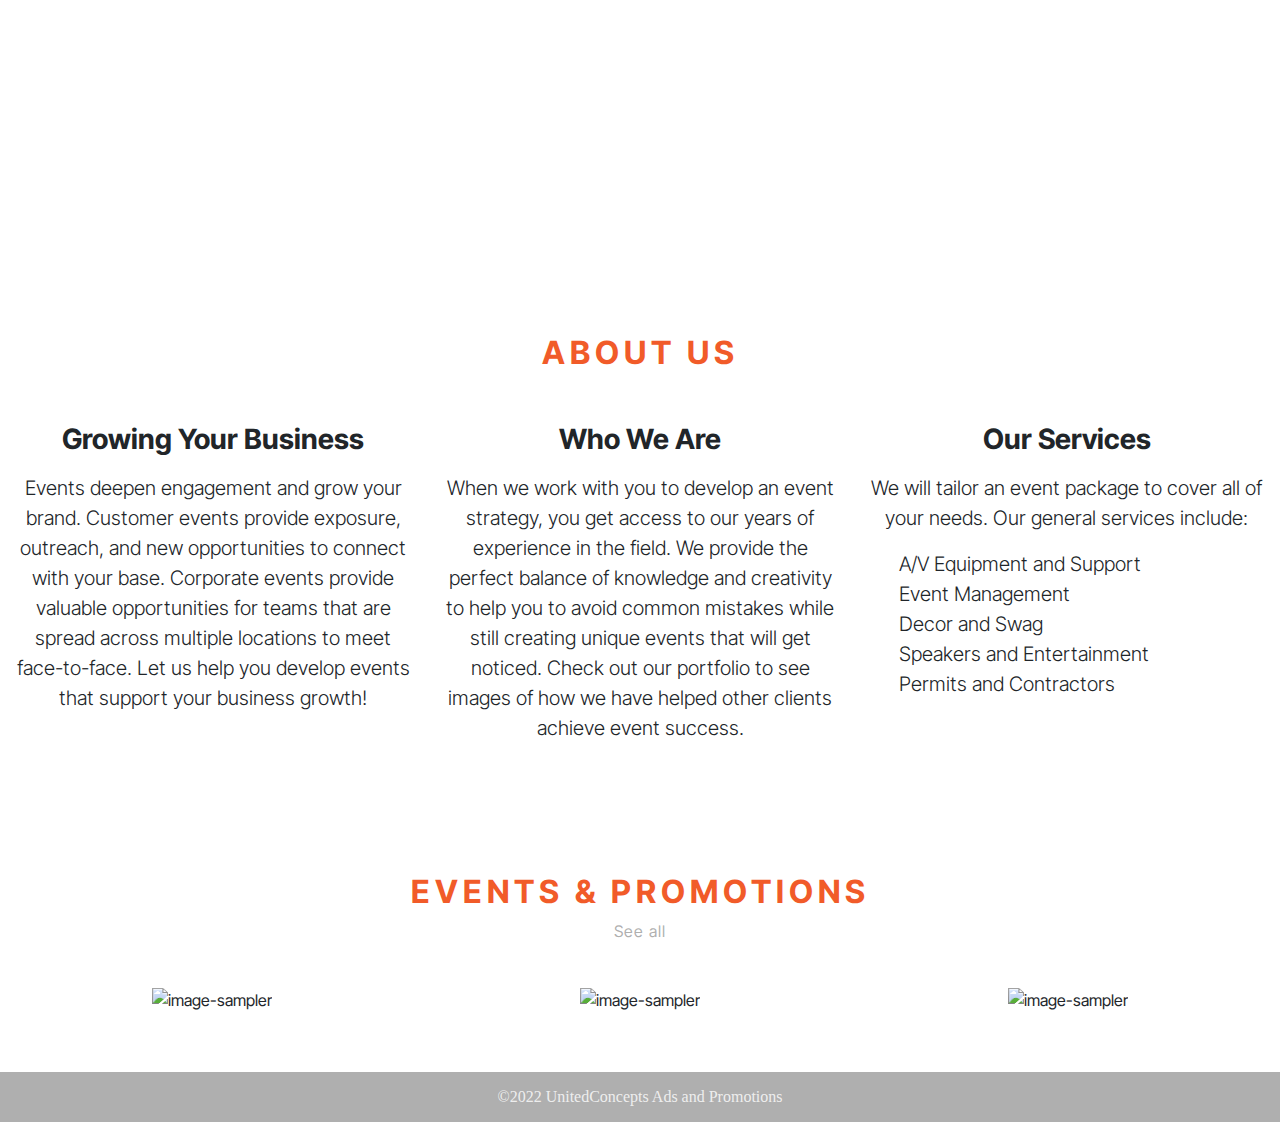
==== commit eb09a854: "add text to images" ====
--- a/index.html
+++ b/index.html
@@ -121,22 +121,22 @@
       <div class="row row-pad">
         <div id="serv1-container" class="col-md-6 rem-pad pad-right pad-left pad-bottom">
           <div id="travel-tours">
-
+            <h4 class="text-white shadow text-center bg-danger py-1">Hassle-free transportation services</h4>
           </div>
         </div>
         <div id="serv2-container" class="col-md-6 rem-pad pad-right pad-bottom">
           <div id="travel-tours2">
-
+            <h4 class="text-white shadow text-center bg-danger py-1">Stress-free Travel and Tours</h4>
           </div>
         </div>
         <div id="serv3-container" class="col-md-6 rem-pad pad-left pad-right">
           <div id="travel-tours3">
-
+            <h4 class="text-white shadow text-center bg-danger py-1">Creative events</h4>
           </div>
       </div>
       <div id="serv4-container" class="col-md-6 rem-pad pad-right">
         <div id="travel-tours4">
-
+          <h4 class="text-white shadow text-center bg-danger py-1">Lively concerts</h4>
         </div>
       </div>
       </div>
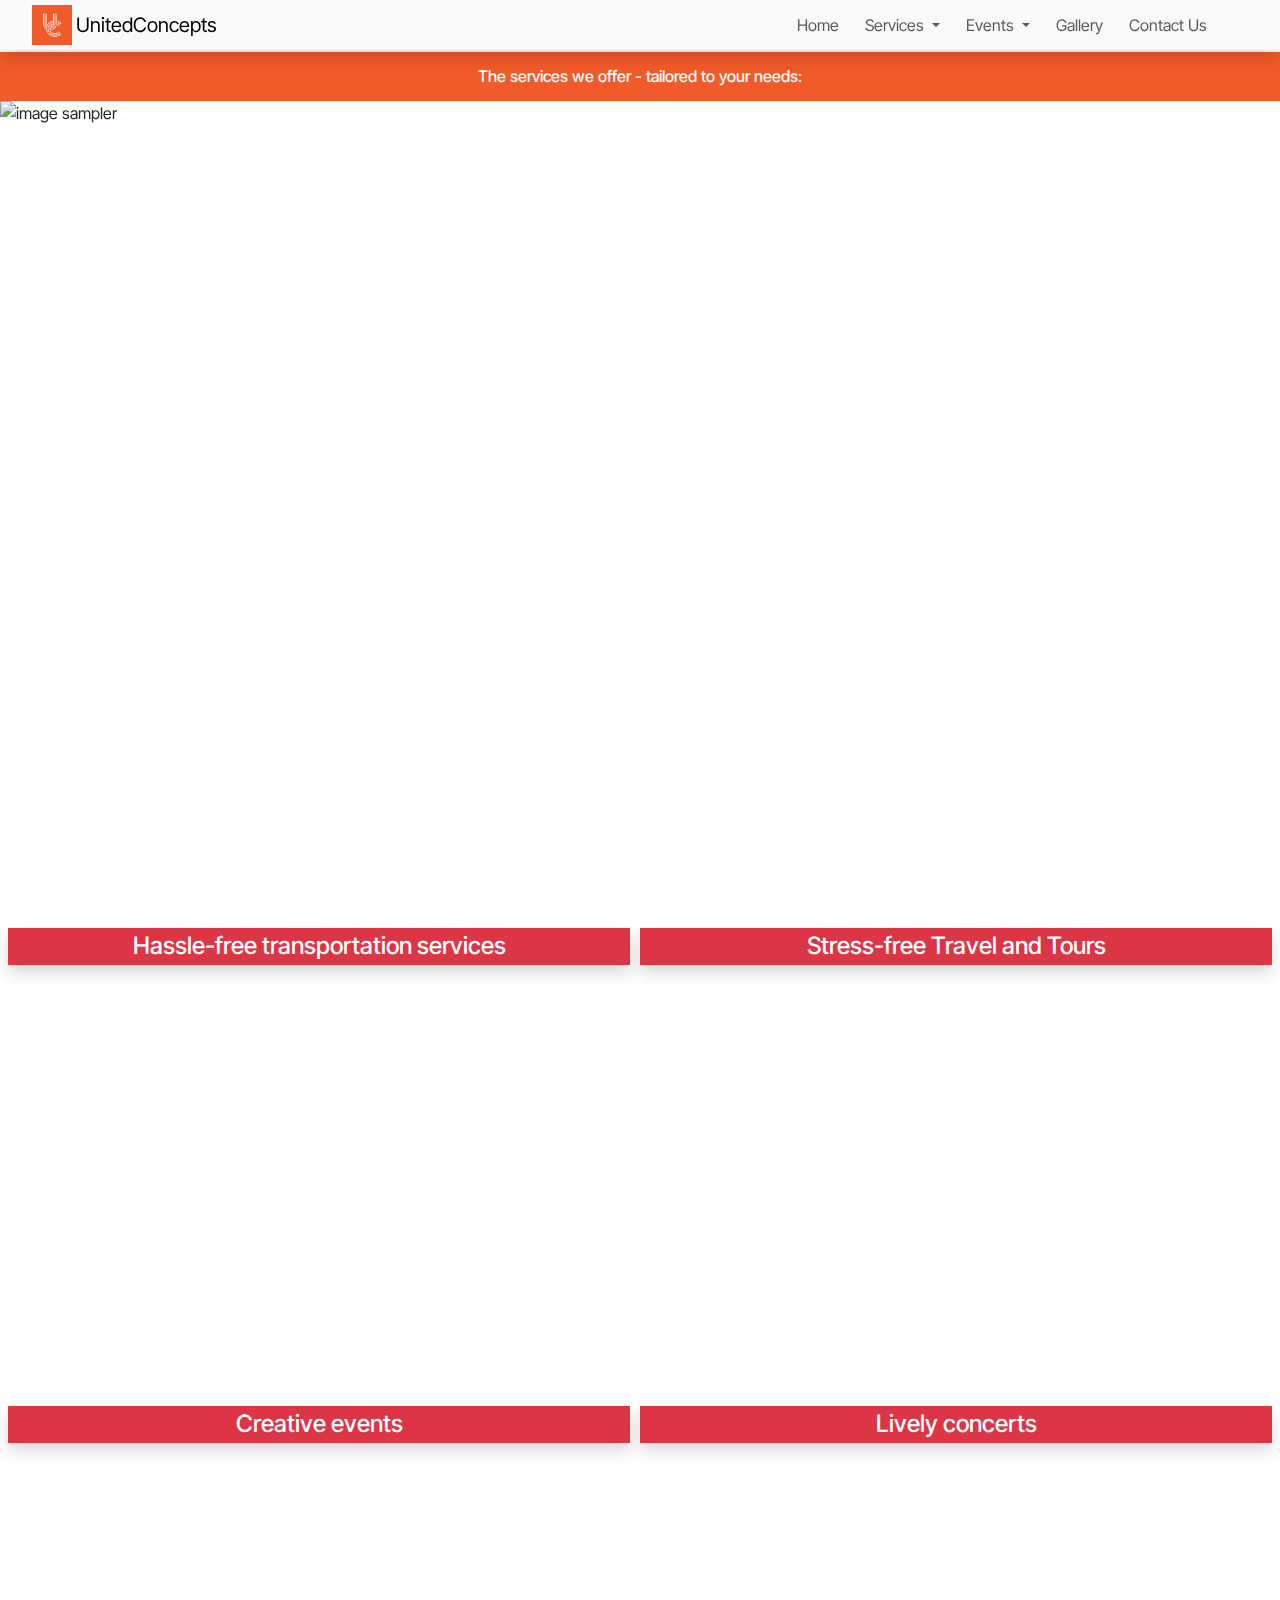
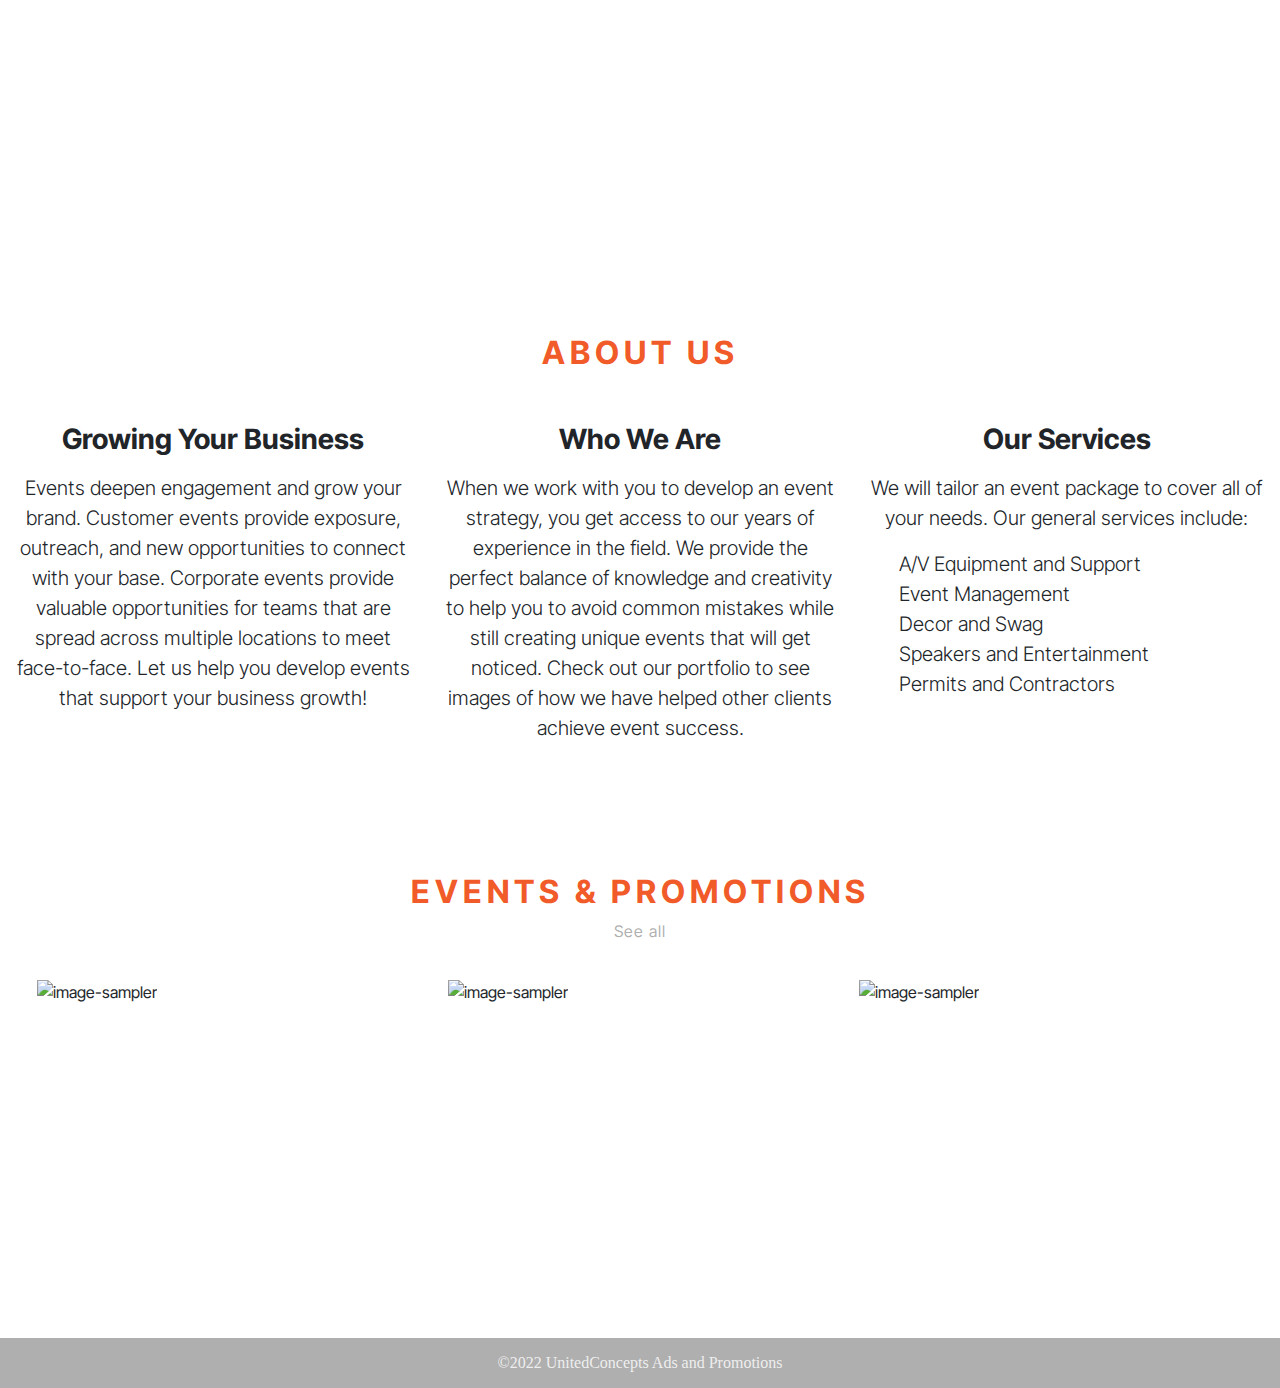
==== commit 48c02841: "add hover effects to images in services" ====
--- a/index.html
+++ b/index.html
@@ -182,17 +182,26 @@
     <section id="events">
       <h2>EVENTS & PROMOTIONS</h2>
       <a href="404.html">See all <i class="fa-solid fa-circle-chevron-right"></i></a>
-      <div class="row row-pad">
-        <div class="col-md-4">
-          <div class="events-img-container"></div>
-          <img class="events-img overflow-hide" src="https://images.unsplash.com/photo-1507676184212-d03ab07a01bf?ixlib=rb-1.2.1&ixid=MnwxMjA3fDB8MHxwaG90by1wYWdlfHx8fGVufDB8fHx8&auto=format&fit=crop&w=1469&q=80" alt="image-sampler">
-        </div>
-        <div class="col-md-4">
-            <img class="events-img" src="https://images.unsplash.com/photo-1511578314322-379afb476865?ixlib=rb-1.2.1&ixid=MnwxMjA3fDB8MHxwaG90by1wYWdlfHx8fGVufDB8fHx8&auto=format&fit=crop&w=1469&q=80" alt="image-sampler">
-        </div>
-        <div class="col-md-4">
-           <img class="events-img" src="https://images.unsplash.com/photo-1505714628981-7273be3e2bd7?ixlib=rb-1.2.1&ixid=MnwxMjA3fDB8MHxwaG90by1wYWdlfHx8fGVufDB8fHx8&auto=format&fit=crop&w=1470&q=80" alt="image-sampler">
-        </div>
+      <div class="row-pad img-row">
+
+          <div class="image-container">
+            <div class="image-item">
+              <img src="https://images.unsplash.com/photo-1507676184212-d03ab07a01bf?ixlib=rb-1.2.1&ixid=MnwxMjA3fDB8MHxwaG90by1wYWdlfHx8fGVufDB8fHx8&auto=format&fit=crop&w=1469&q=80" alt="image-sampler">
+            </div>
+          </div>
+        
+          <div class="image-container">
+            <div class="image-item">
+              <img src="https://images.unsplash.com/photo-1511578314322-379afb476865?ixlib=rb-1.2.1&ixid=MnwxMjA3fDB8MHxwaG90by1wYWdlfHx8fGVufDB8fHx8&auto=format&fit=crop&w=1469&q=80" alt="image-sampler">
+            </div>
+          </div>
+          
+          <div class="image-container">
+            <div class="image-item">
+              <img class="events-img" src="https://images.unsplash.com/photo-1505714628981-7273be3e2bd7?ixlib=rb-1.2.1&ixid=MnwxMjA3fDB8MHxwaG90by1wYWdlfHx8fGVufDB8fHx8&auto=format&fit=crop&w=1470&q=80" alt="image-sampler">
+            </div>
+          </div>
+
       </div>
     </section>
 
--- a/index.css
+++ b/index.css
@@ -177,6 +177,7 @@
         font-size:1.2em;
         text-align: justify;
     }
+
 }
 /* Events */
 #events, #about-us{
@@ -200,15 +201,60 @@
     font-weight: bold;
     color: var(--color-main1);
 }
-.events-img{
-    margin-top:10px;
-    width:calc(100% - 5px);
-    transition: all ease-in-out 0.3s 0.05s;
-}
-
-.events-img:hover{
-    transform:scale(1.03);
-}
+.img-row{
+    display: flex;
+    flex-direction: row;
+    justify-content: space-evenly;
+}
+.image-item img{
+    width:500px;
+    height:300px;
+    transition: all ease-in-out 0.5s 0s;
+}
+.image-container{
+    position: relative;
+    width: 30vw;
+    height:300px;
+    overflow:hidden;
+}
+.image-item{
+    position:absolute;
+    top:0;
+    left:0;
+}
+.image-container:hover .image-item img{
+    transform: scale(1.2);
+}
+
+@media (max-width:800px){
+    .image-container:hover .image-item img{
+        transform: scale(1.1);
+    }
+    .img-row{
+        flex-direction: column;
+        justify-content: center;
+        align-items: center;
+    }
+    .image-item img{
+        width:100vw;
+        height:auto;
+        transition: all ease-in-out 0.5s 0s;
+    }
+    .image-container{
+        position: relative;
+        width: 100vw;
+        height:65vw;
+        overflow:hidden;
+        object-fit: cover;
+        margin-bottom: 10px;
+    }
+    .image-item{
+        position:absolute;
+        top:0;
+        left:0;
+    } 
+}
+
 /* Footer */
 footer{
     display:flex;
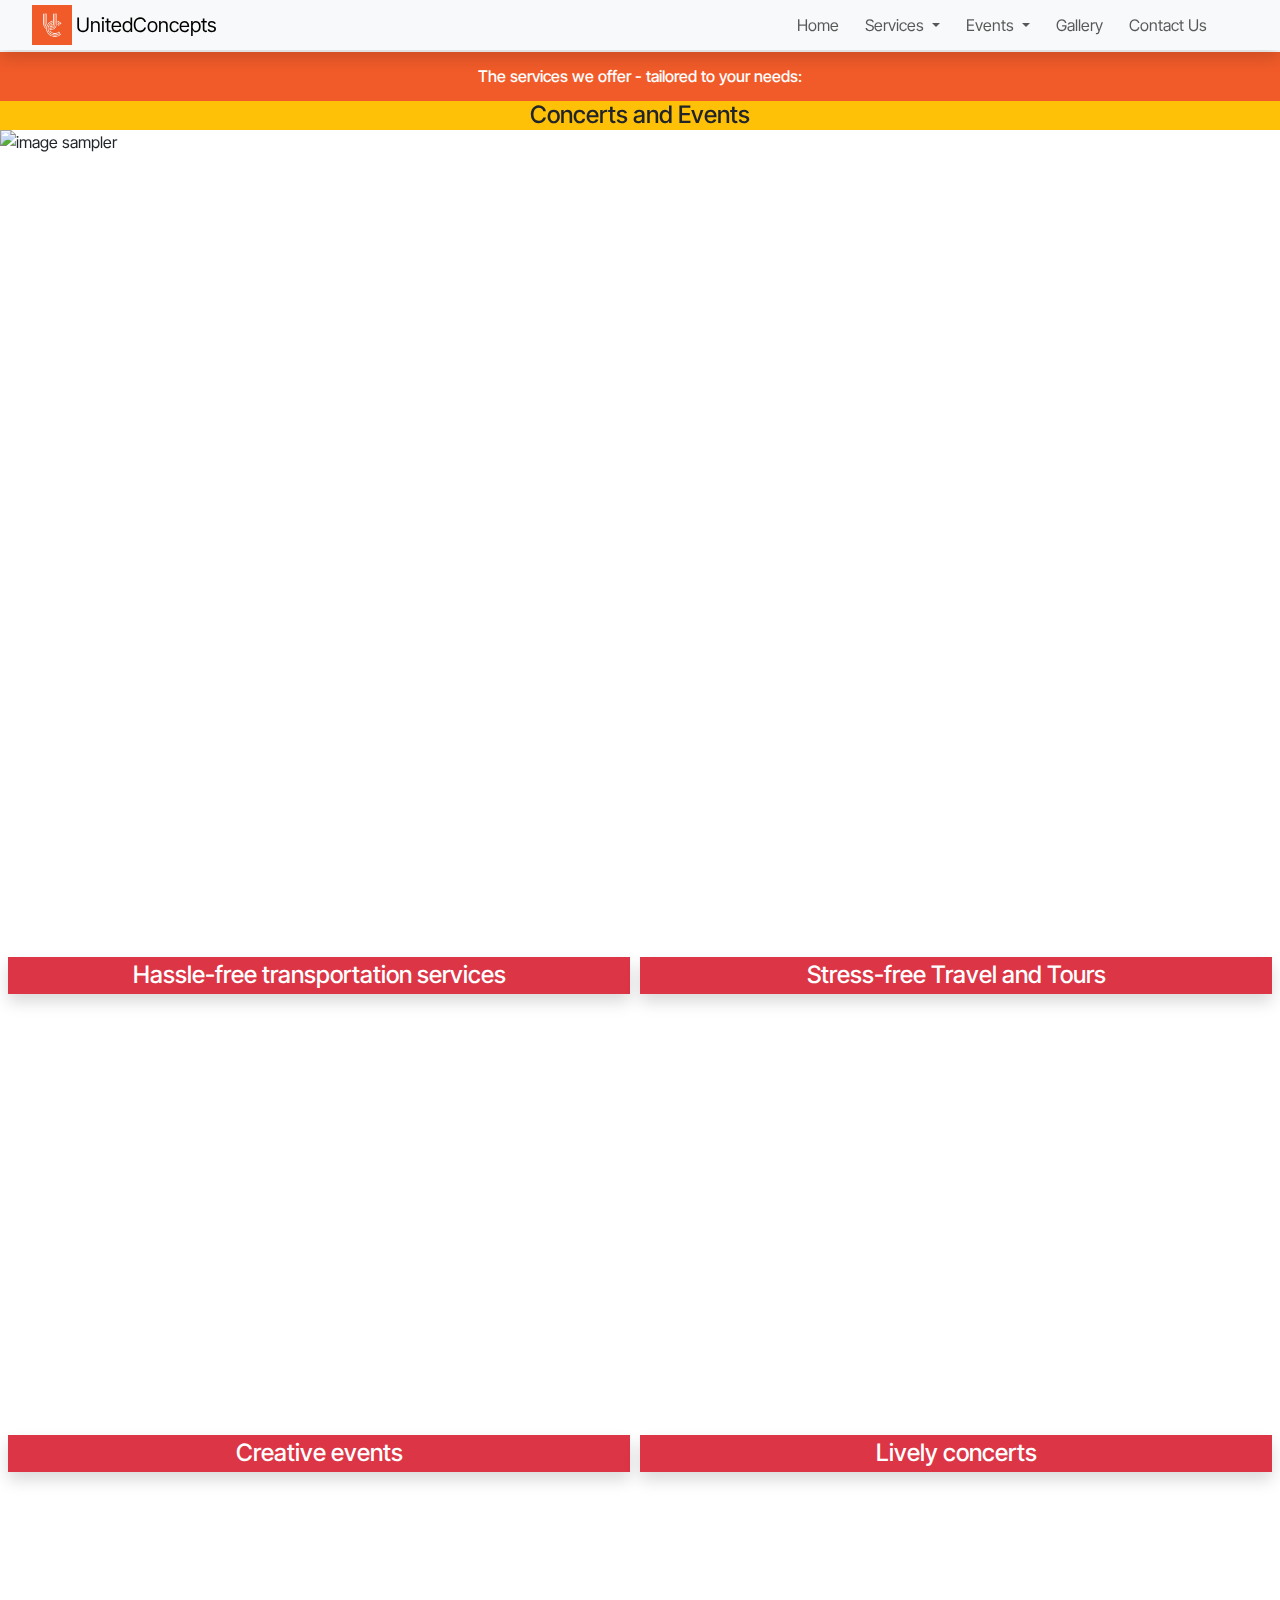
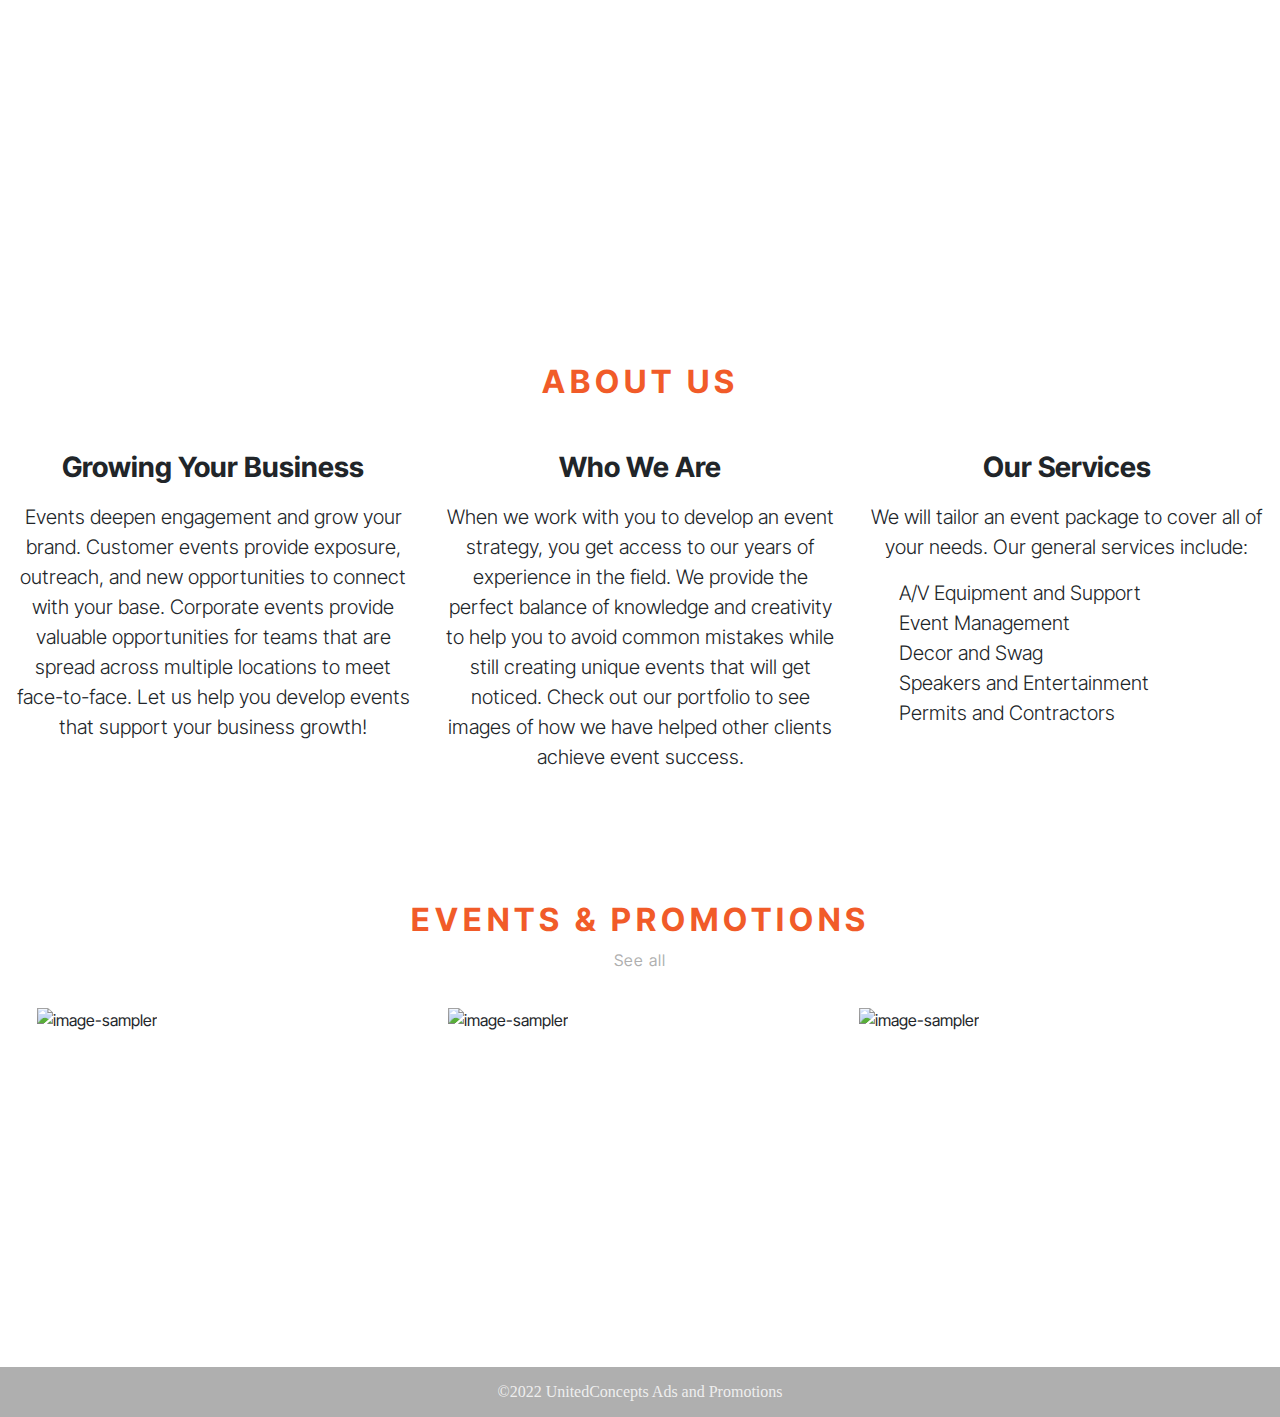
==== commit 146e2550: "change carousel interval to 2.5s" ====
--- a/index.html
+++ b/index.html
@@ -90,19 +90,24 @@
                 <button type="button" data-bs-target="#carouselExampleInterval" data-bs-slide-to="4" aria-label="Slide 5"></button>
             </div>
             <div class="carousel-inner">
-              <div class="carousel-item active" data-bs-interval="4000">
+              <div class="carousel-item active" data-bs-interval="2500">
+                <h4 class="text-center bg-warning my-0">Concerts and Events</h4>
                 <img src="https://images.unsplash.com/photo-1549451371-64aa98a6f660?ixlib=rb-1.2.1&ixid=MnwxMjA3fDB8MHxwaG90by1wYWdlfHx8fGVufDB8fHx8&auto=format&fit=crop&w=1740&q=80" class="d-block img-crop" alt="image sampler">
               </div>
-              <div class="carousel-item" data-bs-interval="4000">
+              <div class="carousel-item" data-bs-interval="2500">
+                <h4 class="text-center bg-warning my-0">Weddings and Celebrations</h4>
                 <img src="https://images.unsplash.com/photo-1460978812857-470ed1c77af0?ixlib=rb-1.2.1&ixid=MnwxMjA3fDB8MHxwaG90by1wYWdlfHx8fGVufDB8fHx8&auto=format&fit=crop&w=1895&q=80" class="d-block img-crop" alt="image sampler">
               </div>
-              <div class="carousel-item" data-bs-interval="4000">
+              <div class="carousel-item" data-bs-interval="2500">
+                <h4 class="text-center bg-warning my-0">Travel and Tours</h4>
                 <img src="https://images.unsplash.com/photo-1631436819122-64e20c1d6bb3?ixlib=rb-1.2.1&ixid=MnwxMjA3fDB8MHxwaG90by1wYWdlfHx8fGVufDB8fHx8&auto=format&fit=crop&w=1740&q=80" class="d-block img-crop" alt="image sampler">
               </div>
-              <div class="carousel-item" data-bs-interval="4000">
+              <div class="carousel-item" data-bs-interval="2500">
+                <h4 class="text-center bg-warning my-0">Transport Services</h4>
                 <img src="https://images.unsplash.com/photo-1534008897995-27a23e859048?ixlib=rb-1.2.1&ixid=MnwxMjA3fDB8MHxwaG90by1wYWdlfHx8fGVufDB8fHx8&auto=format&fit=crop&w=1674&q=80" class="d-block img-crop" alt="image sampler">
               </div>
-              <div class="carousel-item" data-bs-interval="4000">
+              <div class="carousel-item" data-bs-interval="2500">
+                <h4 class="text-center bg-warning my-0">Market Research</h4>
                 <img src="https://images.unsplash.com/photo-1454165804606-c3d57bc86b40?ixlib=rb-1.2.1&ixid=MnwxMjA3fDB8MHxwaG90by1wYWdlfHx8fGVufDB8fHx8&auto=format&fit=crop&w=1740&q=80" class="d-block img-crop" alt="image sampler">
               </div>
             </div>
